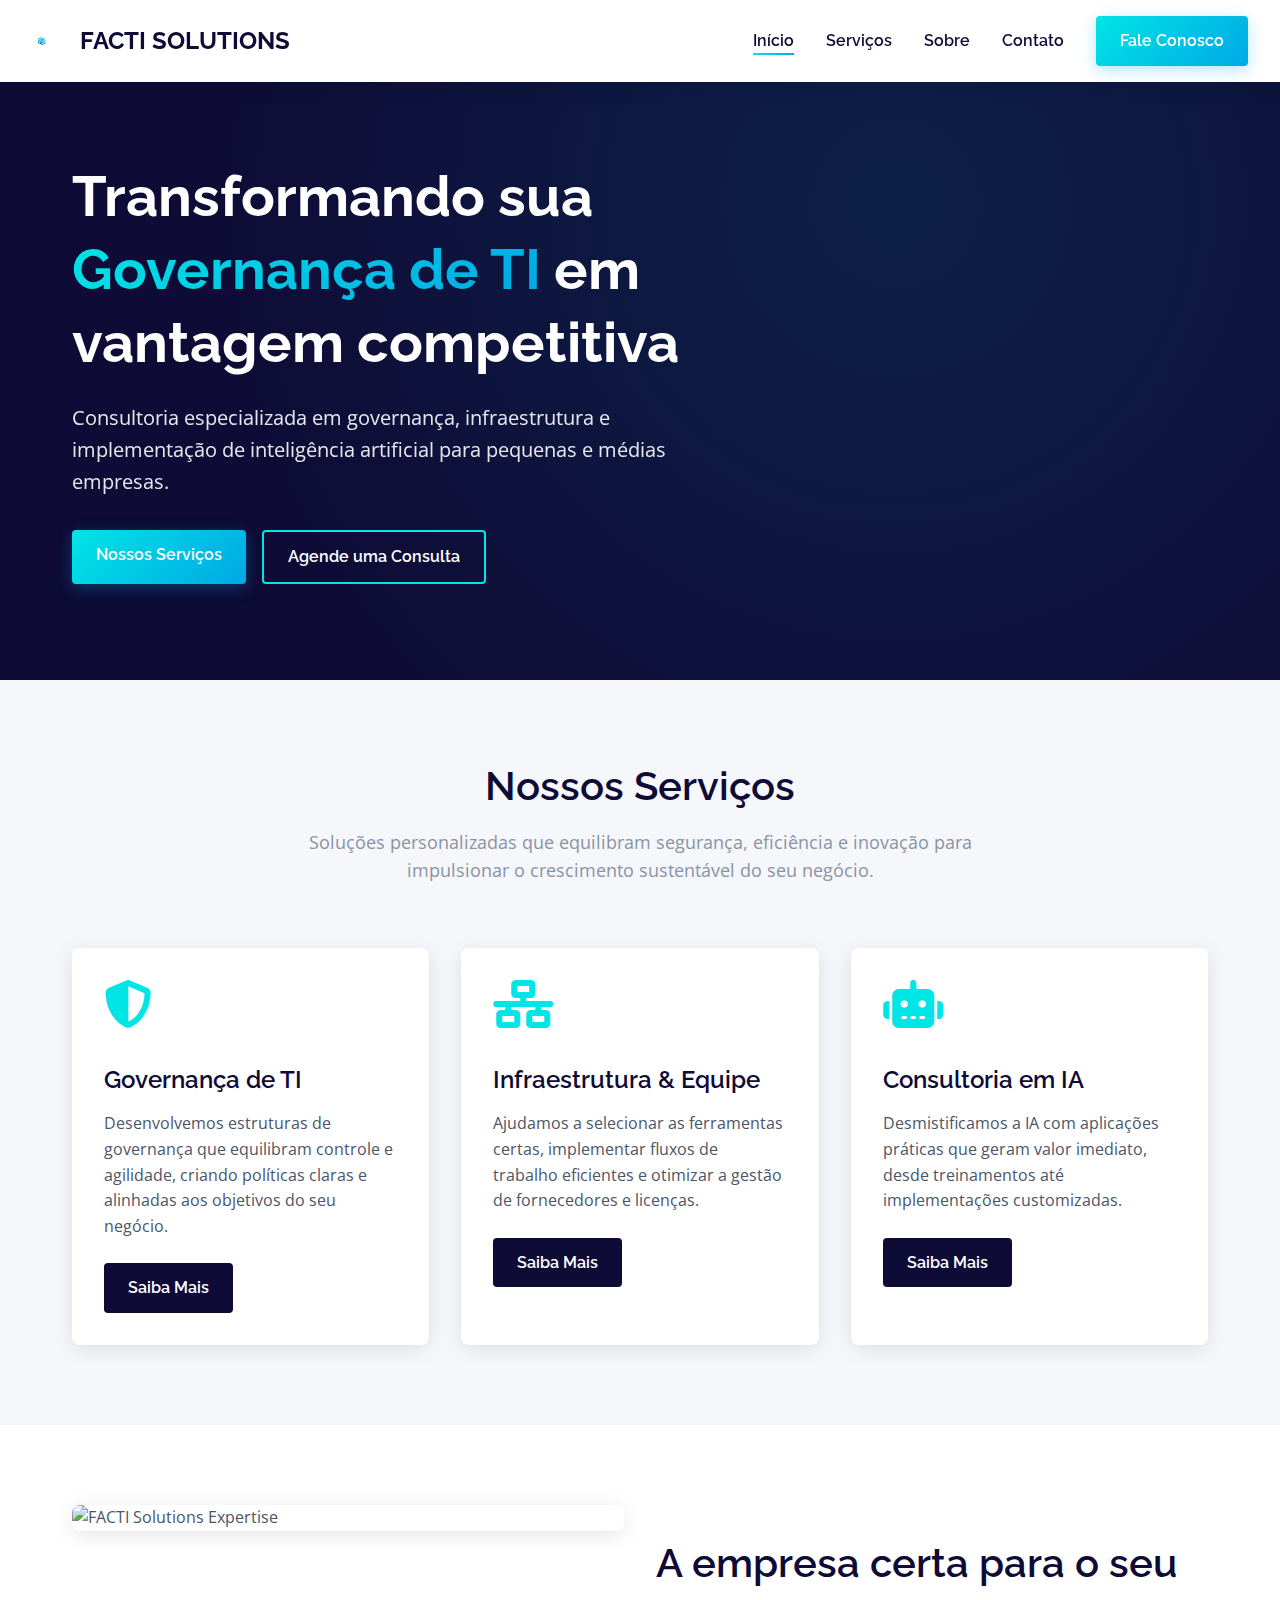
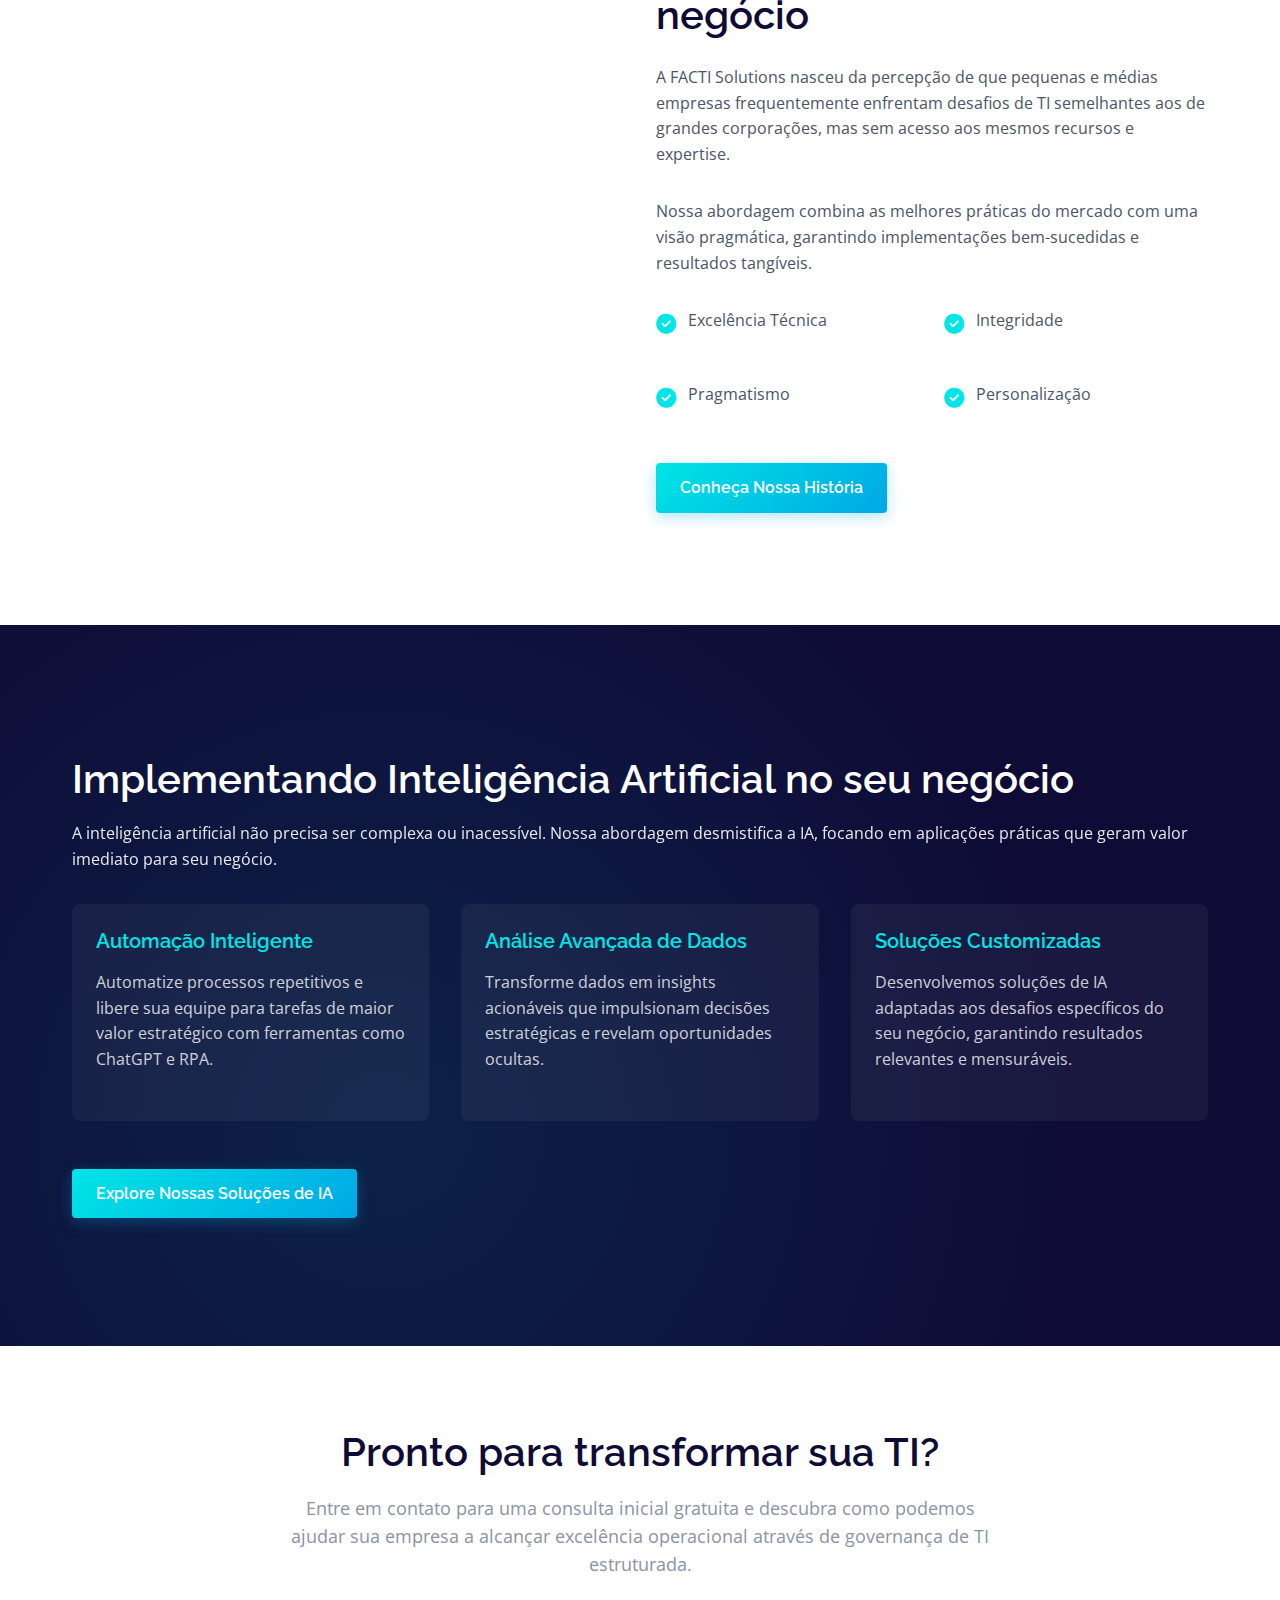
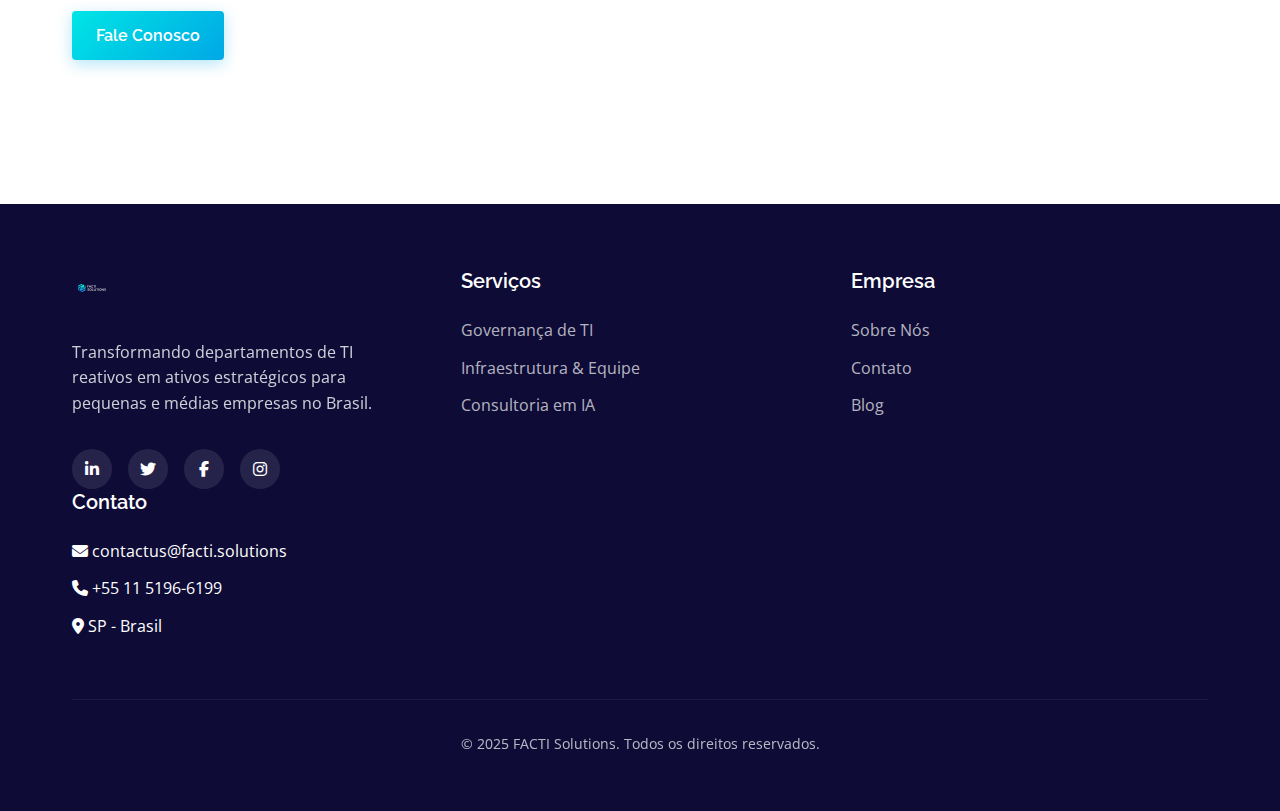
==== index.html @ b86e0a85 "Update index.html" ====
<!DOCTYPE html>
<html lang="pt-BR">
<head>
    <meta charset="UTF-8">
    <meta name="viewport" content="width=device-width, initial-scale=1.0">
    <title>FACTI Solutions | Governança de TI e Inteligência Artificial</title>
    <meta name="description" content="Consultoria especializada em governança de TI, infraestrutura e implementação de IA para pequenas e médias empresas no Brasil.">
    
    <!-- Favicon -->
    <link rel="icon" type="image/png" href="images/logo.png">
    
    <!-- CSS -->
    <link rel="stylesheet" href="css/styles.css">
    
    <!-- Font Awesome -->
    <link rel="stylesheet" href="https://cdnjs.cloudflare.com/ajax/libs/font-awesome/6.4.0/css/all.min.css">
</head>
<body>
    <!-- Header -->
    <header class="header">
        <div class="header-container">
            <a href="index.html" class="logo">
                <img src="images/logo.svg" alt="FACTI Solutions Logo">
                <span class="logo-text">FACTI SOLUTIONS</span>
            </a>
            
            <nav class="nav">
                <ul class="nav-list">
                    <li class="nav-item"><a href="index.html" class="nav-link active">Início</a></li>
                    <li class="nav-item"><a href="servicos.html" class="nav-link">Serviços</a></li>
                    <li class="nav-item"><a href="sobre.html" class="nav-link">Sobre</a></li>
                    <li class="nav-item"><a href="contato.html" class="nav-link">Contato</a></li>
                </ul>
                
                <a href="contato.html" class="btn btn-primary nav-cta">Fale Conosco</a>
                
                <button class="mobile-nav-toggle">
                    <i class="fas fa-bars"></i>
                </button>
            </nav>
        </div>
    </header>

    <!-- Hero Section -->
    <section class="hero section-lg">
        <div class="container">
            <div class="hero-content">
                <h1 class="hero-title">Transformando sua <span class="text-gradient">Governança de TI</span> em vantagem competitiva</h1>
                <p class="hero-subtitle">Consultoria especializada em governança, infraestrutura e implementação de inteligência artificial para pequenas e médias empresas.</p>
                <div class="hero-cta">
                    <a href="servicos.html" class="btn btn-primary">Nossos Serviços</a>
                    <a href="contato.html" class="btn btn-secondary">Agende uma Consulta</a>
                </div>
            </div>
            
            <div class="hero-image">
                <!-- AI-themed illustration will be added here -->
            </div>
        </div>
    </section>

    <!-- Services Section -->
    <section class="services section">
        <div class="container">
            <div class="section-header">
                <h2 class="section-title">Nossos Serviços</h2>
                <p class="section-subtitle">Soluções personalizadas que equilibram segurança, eficiência e inovação para impulsionar o crescimento sustentável do seu negócio.</p>
            </div>
            
            <div class="row">
                <div class="col-3">
                    <div class="service-card">
                        <div class="service-icon">
                            <i class="fas fa-shield-alt fa-3x"></i>
                        </div>
                        <h3 class="service-title">Governança de TI</h3>
                        <p class="service-description">Desenvolvemos estruturas de governança que equilibram controle e agilidade, criando políticas claras e alinhadas aos objetivos do seu negócio.</p>
                        <a href="servicos.html#governanca" class="btn btn-dark">Saiba Mais</a>
                    </div>
                </div>
                
                <div class="col-3">
                    <div class="service-card">
                        <div class="service-icon">
                            <i class="fas fa-network-wired fa-3x"></i>
                        </div>
                        <h3 class="service-title">Infraestrutura & Equipe</h3>
                        <p class="service-description">Ajudamos a selecionar as ferramentas certas, implementar fluxos de trabalho eficientes e otimizar a gestão de fornecedores e licenças.</p>
                        <a href="servicos.html#infraestrutura" class="btn btn-dark">Saiba Mais</a>
                    </div>
                </div>
                
                <div class="col-3">
                    <div class="service-card">
                        <div class="service-icon">
                            <i class="fas fa-robot fa-3x"></i>
                        </div>
                        <h3 class="service-title">Consultoria em IA</h3>
                        <p class="service-description">Desmistificamos a IA com aplicações práticas que geram valor imediato, desde treinamentos até implementações customizadas.</p>
                        <a href="servicos.html#ia" class="btn btn-dark">Saiba Mais</a>
                    </div>
                </div>
            </div>
        </div>
    </section>

    <!-- About Section -->
    <section class="about section">
        <div class="container">
            <div class="row">
                <div class="col-2">
                    <div class="about-image">
                        <img src="images/about-image.jpg" alt="FACTI Solutions Expertise">
                    </div>
                </div>
                
                <div class="col-2">
                    <div class="about-content">
                        <h2 class="about-title">A empresa certa para o seu negócio</h2>
                        <p class="about-text">A FACTI Solutions nasceu da percepção de que pequenas e médias empresas frequentemente enfrentam desafios de TI semelhantes aos de grandes corporações, mas sem acesso aos mesmos recursos e expertise.</p>
                        <p class="about-text">Nossa abordagem combina as melhores práticas do mercado com uma visão pragmática, garantindo implementações bem-sucedidas e resultados tangíveis.</p>
                        
                        <div class="about-features">
                            <div class="feature-item">
                                <div class="feature-icon">
                                    <i class="fas fa-check-circle"></i>
                                </div>
                                <div class="feature-text">
                                    <p>Excelência Técnica</p>
                                </div>
                            </div>
                            
                            <div class="feature-item">
                                <div class="feature-icon">
                                    <i class="fas fa-check-circle"></i>
                                </div>
                                <div class="feature-text">
                                    <p>Integridade</p>
                                </div>
                            </div>
                            
                            <div class="feature-item">
                                <div class="feature-icon">
                                    <i class="fas fa-check-circle"></i>
                                </div>
                                <div class="feature-text">
                                    <p>Pragmatismo</p>
                                </div>
                            </div>
                            
                            <div class="feature-item">
                                <div class="feature-icon">
                                    <i class="fas fa-check-circle"></i>
                                </div>
                                <div class="feature-text">
                                    <p>Personalização</p>
                                </div>
                            </div>
                        </div>
                        
                        <a href="sobre.html" class="btn btn-primary">Conheça Nossa História</a>
                    </div>
                </div>
            </div>
        </div>
    </section>

    <!-- AI Section -->
    <section class="ai-section section-lg">
        <div class="container">
            <div class="ai-content">
                <h2 class="ai-title">Implementando Inteligência Artificial no seu negócio</h2>
                <p class="ai-subtitle">A inteligência artificial não precisa ser complexa ou inacessível. Nossa abordagem desmistifica a IA, focando em aplicações práticas que geram valor imediato para seu negócio.</p>
                
                <div class="ai-features">
                    <div class="ai-feature">
                        <h3 class="ai-feature-title">Automação Inteligente</h3>
                        <p class="ai-feature-text">Automatize processos repetitivos e libere sua equipe para tarefas de maior valor estratégico com ferramentas como ChatGPT e RPA.</p>
                    </div>
                    
                    <div class="ai-feature">
                        <h3 class="ai-feature-title">Análise Avançada de Dados</h3>
                        <p class="ai-feature-text">Transforme dados em insights acionáveis que impulsionam decisões estratégicas e revelam oportunidades ocultas.</p>
                    </div>
                    
                    <div class="ai-feature">
                        <h3 class="ai-feature-title">Soluções Customizadas</h3>
                        <p class="ai-feature-text">Desenvolvemos soluções de IA adaptadas aos desafios específicos do seu negócio, garantindo resultados relevantes e mensuráveis.</p>
                    </div>
                </div>
                
                <div class="hero-cta" style="margin-top: 3rem;">
                    <a href="servicos.html#ia" class="btn btn-primary">Explore Nossas Soluções de IA</a>
                </div>
            </div>
        </div>
    </section>

    <!-- Contact CTA Section -->
    <section class="section">
        <div class="container">
            <div class="section-header">
                <h2 class="section-title">Pronto para transformar sua TI?</h2>
                <p class="section-subtitle">Entre em contato para uma consulta inicial gratuita e descubra como podemos ajudar sua empresa a alcançar excelência operacional através de governança de TI estruturada.</p>
                
                <div class="hero-cta" style="margin-top: 2rem;">
                    <a href="contato.html" class="btn btn-primary">Fale Conosco</a>
                </div>
            </div>
        </div>
    </section>

    <!-- Footer -->
    <footer class="footer">
        <div class="container">
            <div class="row">
                <div class="col-3">
                    <div class="footer-logo">
                        <img src="images/logo.svg" alt="FACTI Solutions Logo">
                    </div>
                    <p class="footer-text">Transformando departamentos de TI reativos em ativos estratégicos para pequenas e médias empresas no Brasil.</p>
                    
                    <div class="social-links">
                        <a href="#" class="social-link"><i class="fab fa-linkedin-in"></i></a>
                        <a href="#" class="social-link"><i class="fab fa-twitter"></i></a>
                        <a href="#" class="social-link"><i class="fab fa-facebook-f"></i></a>
                        <a href="#" class="social-link"><i class="fab fa-instagram"></i></a>
                    </div>
                </div>
                
                <div class="col-3">
                    <h3 class="footer-title">Serviços</h3>
                    <ul class="footer-links">
                        <li class="footer-link"><a href="servicos.html#governanca">Governança de TI</a></li>
                        <li class="footer-link"><a href="servicos.html#infraestrutura">Infraestrutura & Equipe</a></li>
                        <li class="footer-link"><a href="servicos.html#ia">Consultoria em IA</a></li>
                    </ul>
                </div>
                
                <div class="col-3">
                    <h3 class="footer-title">Empresa</h3>
                    <ul class="footer-links">
                        <li class="footer-link"><a href="sobre.html">Sobre Nós</a></li>
                        <li class="footer-link"><a href="contato.html">Contato</a></li>
                        <li class="footer-link"><a href="#">Blog</a></li>
                    </ul>
                </div>
                
                <div class="col-3">
                    <h3 class="footer-title">Contato</h3>
                    <ul class="footer-links">
                        <li class="footer-link"><i class="fas fa-envelope"></i> contactus@facti.solutions</li>
                        <li class="footer-link"><i class="fas fa-phone"></i> +55 11 5196-6199</li>
                        <li class="footer-link"><i class="fas fa-map-marker-alt"></i> SP - Brasil</li>
                    </ul>
                </div>
            </div>
            
            <div class="footer-bottom">
                <p>&copy; 2025 FACTI Solutions. Todos os direitos reservados.</p>
            </div>
        </div>
    </footer>

    <!-- JavaScript -->
    <script src="js/main.js"></script>
</body>
</html>
---- css/styles.css ----
/* FACTI Solutions Website Styles */

/* Import Fonts */
@import url('https://fonts.googleapis.com/css2?family=Raleway:wght@300;400;500;600;700&family=Open+Sans:wght@300;400;600&display=swap');

/* Variables */
:root {
  --dark-blue: #0E0B36;
  --turquoise: #00E5E5;
  --medium-blue: #00A8E5;
  --gradient-blue: linear-gradient(135deg, var(--turquoise), var(--medium-blue));
  --white: #FFFFFF;
  --light-gray: #F5F7FA;
  --medium-gray: #8A94A6;
  --dark-gray: #4A5568;
  --black: #000000;
  --box-shadow: 0 4px 20px rgba(0, 0, 0, 0.1);
  --transition: all 0.3s ease;
}

/* Reset */
*, *::before, *::after {
  margin: 0;
  padding: 0;
  box-sizing: border-box;
}

html {
  scroll-behavior: smooth;
}

body {
  font-family: 'Open Sans', sans-serif;
  font-size: 16px;
  line-height: 1.6;
  color: var(--dark-gray);
  background-color: var(--white);
  overflow-x: hidden;
}

/* Typography */
h1, h2, h3, h4, h5, h6 {
  font-family: 'Raleway', sans-serif;
  font-weight: 600;
  line-height: 1.3;
  margin-bottom: 1rem;
  color: var(--dark-blue);
}

h1 {
  font-size: 3.5rem;
  font-weight: 700;
}

h2 {
  font-size: 2.5rem;
}

h3 {
  font-size: 1.75rem;
}

h4 {
  font-size: 1.5rem;
}

p {
  margin-bottom: 1.5rem;
}

a {
  color: var(--medium-blue);
  text-decoration: none;
  transition: var(--transition);
}

a:hover {
  color: var(--turquoise);
}

.text-gradient {
  background: var(--gradient-blue);
  -webkit-background-clip: text;
  background-clip: text;
  -webkit-text-fill-color: transparent;
  display: inline-block;
}

/* Layout */
.container {
  width: 100%;
  max-width: 1200px;
  margin: 0 auto;
  padding: 0 2rem;
}

.section {
  padding: 5rem 0;
}

.section-sm {
  padding: 3rem 0;
}

.section-lg {
  padding: 8rem 0;
}

/* Grid */
.row {
  display: flex;
  flex-wrap: wrap;
  margin: 0 -1rem;
}

.col {
  flex: 1;
  padding: 0 1rem;
}

/* For two columns */
.col-2 {
  flex: 0 0 50%;
  max-width: 50%;
  padding: 0 1rem;
}

/* For three columns */
.col-3 {
  flex: 0 0 33.333333%;
  max-width: 33.333333%;
  padding: 0 1rem;
}

/* For four columns */
.col-4 {
  flex: 0 0 25%;
  max-width: 25%;
  padding: 0 1rem;
}

/* Header */
.header {
  position: fixed;
  top: 0;
  left: 0;
  width: 100%;
  z-index: 1000;
  background-color: var(--white);
  box-shadow: var(--box-shadow);
  transition: var(--transition);
}

.header-container {
  display: flex;
  justify-content: space-between;
  align-items: center;
  padding: 1rem 2rem;
}

.logo {
  display: flex;
  align-items: center;
}

.logo img {
  height: 40px;
  margin-right: 0.5rem;
}

.logo-text {
  font-family: 'Raleway', sans-serif;
  font-weight: 700;
  font-size: 1.5rem;
  color: var(--dark-blue);
}

/* Navigation */
.nav {
  display: flex;
  align-items: center;
}

.nav-list {
  display: flex;
  list-style: none;
}

.nav-item {
  margin-left: 2rem;
}

.nav-link {
  font-family: 'Raleway', sans-serif;
  font-weight: 600;
  color: var(--dark-blue);
  position: relative;
}

.nav-link::after {
  content: '';
  position: absolute;
  bottom: -5px;
  left: 0;
  width: 0;
  height: 2px;
  background: var(--gradient-blue);
  transition: var(--transition);
}

.nav-link:hover::after,
.nav-link.active::after {
  width: 100%;
}

.nav-cta {
  margin-left: 2rem;
}

/* Mobile Navigation */
.mobile-nav-toggle {
  display: none;
  background: transparent;
  border: none;
  cursor: pointer;
  font-size: 1.5rem;
  color: var(--dark-blue);
}

/* Hero Section */
.hero {
  position: relative;
  background-color: var(--dark-blue);
  color: var(--white);
  overflow: hidden;
  padding: 10rem 0 6rem;
}

.hero::before {
  content: '';
  position: absolute;
  top: 0;
  left: 0;
  width: 100%;
  height: 100%;
  background: radial-gradient(circle at 70% 30%, rgba(0, 229, 229, 0.1), transparent 70%);
}

.hero-content {
  position: relative;
  z-index: 1;
  max-width: 650px;
}

.hero-title {
  color: var(--white);
  margin-bottom: 1.5rem;
}

.hero-subtitle {
  font-size: 1.25rem;
  margin-bottom: 2rem;
  opacity: 0.9;
}

.hero-cta {
  display: flex;
  gap: 1rem;
  flex-wrap: wrap;
}

.hero-image {
  position: absolute;
  right: -5%;
  bottom: -10%;
  width: 50%;
  max-width: 600px;
  opacity: 0.8;
}

/* Buttons */
.btn {
  display: inline-block;
  padding: 0.75rem 1.5rem;
  border-radius: 4px;
  font-family: 'Raleway', sans-serif;
  font-weight: 600;
  text-align: center;
  cursor: pointer;
  transition: var(--transition);
  border: none;
}

.btn-primary {
  background: var(--gradient-blue);
  color: var(--white);
  box-shadow: 0 4px 15px rgba(0, 168, 229, 0.3);
}

.btn-primary:hover {
  transform: translateY(-3px);
  box-shadow: 0 6px 20px rgba(0, 168, 229, 0.4);
  color: var(--white);
}

.btn-secondary {
  background-color: transparent;
  color: var(--white);
  border: 2px solid var(--turquoise);
}

.btn-secondary:hover {
  background-color: rgba(0, 229, 229, 0.1);
  transform: translateY(-3px);
  color: var(--white);
}

.btn-dark {
  background-color: var(--dark-blue);
  color: var(--white);
}

.btn-dark:hover {
  background-color: #1a1750;
  transform: translateY(-3px);
  color: var(--white);
}

/* Services Section */
.services {
  background-color: var(--light-gray);
}

.section-header {
  text-align: center;
  margin-bottom: 4rem;
}

.section-title {
  margin-bottom: 1rem;
}

.section-subtitle {
  font-size: 1.1rem;
  max-width: 700px;
  margin: 0 auto;
  color: var(--medium-gray);
}

.service-card {
  background-color: var(--white);
  border-radius: 8px;
  padding: 2rem;
  box-shadow: var(--box-shadow);
  height: 100%;
  transition: var(--transition);
}

.service-card:hover {
  transform: translateY(-10px);
  box-shadow: 0 10px 30px rgba(0, 0, 0, 0.15);
}

.service-icon {
  width: 60px;
  height: 60px;
  margin-bottom: 1.5rem;
  color: var(--turquoise);
}

.service-title {
  margin-bottom: 1rem;
  font-size: 1.5rem;
}

.service-description {
  color: var(--dark-gray);
}

/* About Section */
.about {
  position: relative;
  overflow: hidden;
}

.about-image {
  border-radius: 8px;
  overflow: hidden;
  box-shadow: var(--box-shadow);
}

.about-image img {
  width: 100%;
  height: auto;
  display: block;
}

.about-content {
  padding: 2rem 0;
}

.about-title {
  margin-bottom: 1.5rem;
}

.about-text {
  margin-bottom: 2rem;
}

.about-features {
  display: grid;
  grid-template-columns: repeat(auto-fit, minmax(200px, 1fr));
  gap: 1.5rem;
  margin-bottom: 2rem;
}

.feature-item {
  display: flex;
  align-items: flex-start;
}

.feature-icon {
  color: var(--turquoise);
  margin-right: 0.75rem;
  font-size: 1.25rem;
}

/* AI Section */
.ai-section {
  background-color: var(--dark-blue);
  color: var(--white);
  position: relative;
  overflow: hidden;
}

.ai-section::before {
  content: '';
  position: absolute;
  top: 0;
  right: 0;
  width: 100%;
  height: 100%;
  background: radial-gradient(circle at 30% 70%, rgba(0, 229, 229, 0.1), transparent 70%);
}

.ai-content {
  position: relative;
  z-index: 1;
}

.ai-title {
  color: var(--white);
}

.ai-subtitle {
  opacity: 0.9;
  margin-bottom: 2rem;
}

.ai-features {
  display: grid;
  grid-template-columns: repeat(auto-fit, minmax(250px, 1fr));
  gap: 2rem;
}

.ai-feature {
  background-color: rgba(255, 255, 255, 0.05);
  border-radius: 8px;
  padding: 1.5rem;
  transition: var(--transition);
}

.ai-feature:hover {
  background-color: rgba(255, 255, 255, 0.1);
  transform: translateY(-5px);
}

.ai-feature-title {
  color: var(--turquoise);
  margin-bottom: 1rem;
  font-size: 1.25rem;
}

.ai-feature-text {
  color: rgba(255, 255, 255, 0.8);
}

/* Testimonials */
.testimonials {
  background-color: var(--light-gray);
}

.testimonial-card {
  background-color: var(--white);
  border-radius: 8px;
  padding: 2rem;
  box-shadow: var(--box-shadow);
  margin: 1rem;
}

.testimonial-text {
  font-style: italic;
  margin-bottom: 1.5rem;
}

.testimonial-author {
  display: flex;
  align-items: center;
}

.testimonial-avatar {
  width: 50px;
  height: 50px;
  border-radius: 50%;
  margin-right: 1rem;
  overflow: hidden;
}

.testimonial-avatar img {
  width: 100%;
  height: 100%;
  object-fit: cover;
}

.testimonial-info h4 {
  margin-bottom: 0.25rem;
  font-size: 1.1rem;
}

.testimonial-info p {
  color: var(--medium-gray);
  margin-bottom: 0;
  font-size: 0.9rem;
}

/* Contact Section */
.contact {
  position: relative;
}

.contact-form {
  background-color: var(--white);
  border-radius: 8px;
  padding: 3rem;
  box-shadow: var(--box-shadow);
}

.form-group {
  margin-bottom: 1.5rem;
}

.form-label {
  display: block;
  margin-bottom: 0.5rem;
  font-weight: 600;
  color: var(--dark-blue);
}

.form-control {
  width: 100%;
  padding: 0.75rem 1rem;
  border: 1px solid var(--light-gray);
  border-radius: 4px;
  font-family: 'Open Sans', sans-serif;
  font-size: 1rem;
  transition: var(--transition);
}

.form-control:focus {
  outline: none;
  border-color: var(--medium-blue);
  box-shadow: 0 0 0 3px rgba(0, 168, 229, 0.1);
}

textarea.form-control {
  min-height: 150px;
  resize: vertical;
}

.contact-info {
  padding: 2rem 0;
}

.contact-item {
  display: flex;
  align-items: flex-start;
  margin-bottom: 1.5rem;
}

.contact-icon {
  color: var(--turquoise);
  margin-right: 1rem;
  font-size: 1.25rem;
}

.contact-text h4 {
  margin-bottom: 0.25rem;
  font-size: 1.1rem;
}

.contact-text p {
  margin-bottom: 0;
}

/* Footer */
.footer {
  background-color: var(--dark-blue);
  color: var(--white);
  padding: 4rem 0 2rem;
}

.footer-logo {
  margin-bottom: 1.5rem;
}

.footer-logo img {
  height: 40px;
}

.footer-text {
  max-width: 300px;
  margin-bottom: 2rem;
  opacity: 0.8;
}

.footer-title {
  color: var(--white);
  font-size: 1.25rem;
  margin-bottom: 1.5rem;
}

.footer-links {
  list-style: none;
}

.footer-link {
  margin-bottom: 0.75rem;
}

.footer-link a {
  color: rgba(255, 255, 255, 0.7);
  transition: var(--transition);
}

.footer-link a:hover {
  color: var(--turquoise);
}

.social-links {
  display: flex;
  gap: 1rem;
  margin-top: 1.5rem;
}

.social-link {
  display: flex;
  align-items: center;
  justify-content: center;
  width: 40px;
  height: 40px;
  border-radius: 50%;
  background-color: rgba(255, 255, 255, 0.1);
  color: var(--white);
  transition: var(--transition);
}

.social-link:hover {
  background-color: var(--turquoise);
  color: var(--dark-blue);
  transform: translateY(-3px);
}

.footer-bottom {
  border-top: 1px solid rgba(255, 255, 255, 0.1);
  padding-top: 2rem;
  margin-top: 3rem;
  text-align: center;
  font-size: 0.9rem;
  opacity: 0.7;
}

/* Animations */
.fade-in {
  opacity: 0;
  transform: translateY(20px);
  transition: opacity 0.6s ease, transform 0.6s ease;
}

.fade-in.active {
  opacity: 1;
  transform: translateY(0);
}

/* Responsive */
@media (max-width: 1200px) {
  .container {
    max-width: 960px;
  }
  
  h1 {
    font-size: 3rem;
  }
  
  h2 {
    font-size: 2.25rem;
  }
}

@media (max-width: 992px) {
  .container {
    max-width: 720px;
  }
  
  .col-2, .col-3, .col-4 {
    flex: 0 0 50%;
    max-width: 50%;
    margin-bottom: 2rem;
  }
  
  .hero {
    padding: 8rem 0 5rem;
  }
  
  .hero-image {
    opacity: 0.4;
    right: -20%;
  }
}

@media (max-width: 768px) {
  .container {
    max-width: 540px;
  }
  
  h1 {
    font-size: 2.5rem;
  }
  
  h2 {
    font-size: 2rem;
  }
  
  .nav-list {
    position: fixed;
    top: 70px;
    left: 0;
    width: 100%;
    background-color: var(--white);
    flex-direction: column;
    align-items: center;
    padding: 2rem 0;
    box-shadow: var(--box-shadow);
    transform: translateY(-100%);
    opacity: 0;
    visibility: hidden;
    transition: var(--transition);
  }
  
  .nav-list.active {
    transform: translateY(0);
    opacity: 1;
    visibility: visible;
  }
  
  .nav-item {
    margin: 0.75rem 0;
  }
  
  .mobile-nav-toggle {
    display: block;
  }
  
  .hero-content {
    text-align: center;
    margin: 0 auto;
  }
  
  .hero-cta {
    justify-content: center;
  }
  
  .hero-image {
    display: none;
  }
  
  .col-2, .col-3, .col-4 {
    flex: 0 0 100%;
    max-width: 100%;
  }
  
  .about-image {
    margin-bottom: 2rem;
  }
  
  .contact-form {
    padding: 2rem;
  }
}

@media (max-width: 576px) {
  .container {
    width: 100%;
    padding: 0 1.5rem;
  }
  
  .section {
    padding: 3rem 0;
  }
  
  .section-lg {
    padding: 5rem 0;
  }
  
  h1 {
    font-size: 2.25rem;
  }
  
  h2 {
    font-size: 1.75rem;
  }
  
  .btn {
    width: 100%;
    margin-bottom: 0.5rem;
  }
  
  .hero-cta {
    flex-direction: column;
  }
}
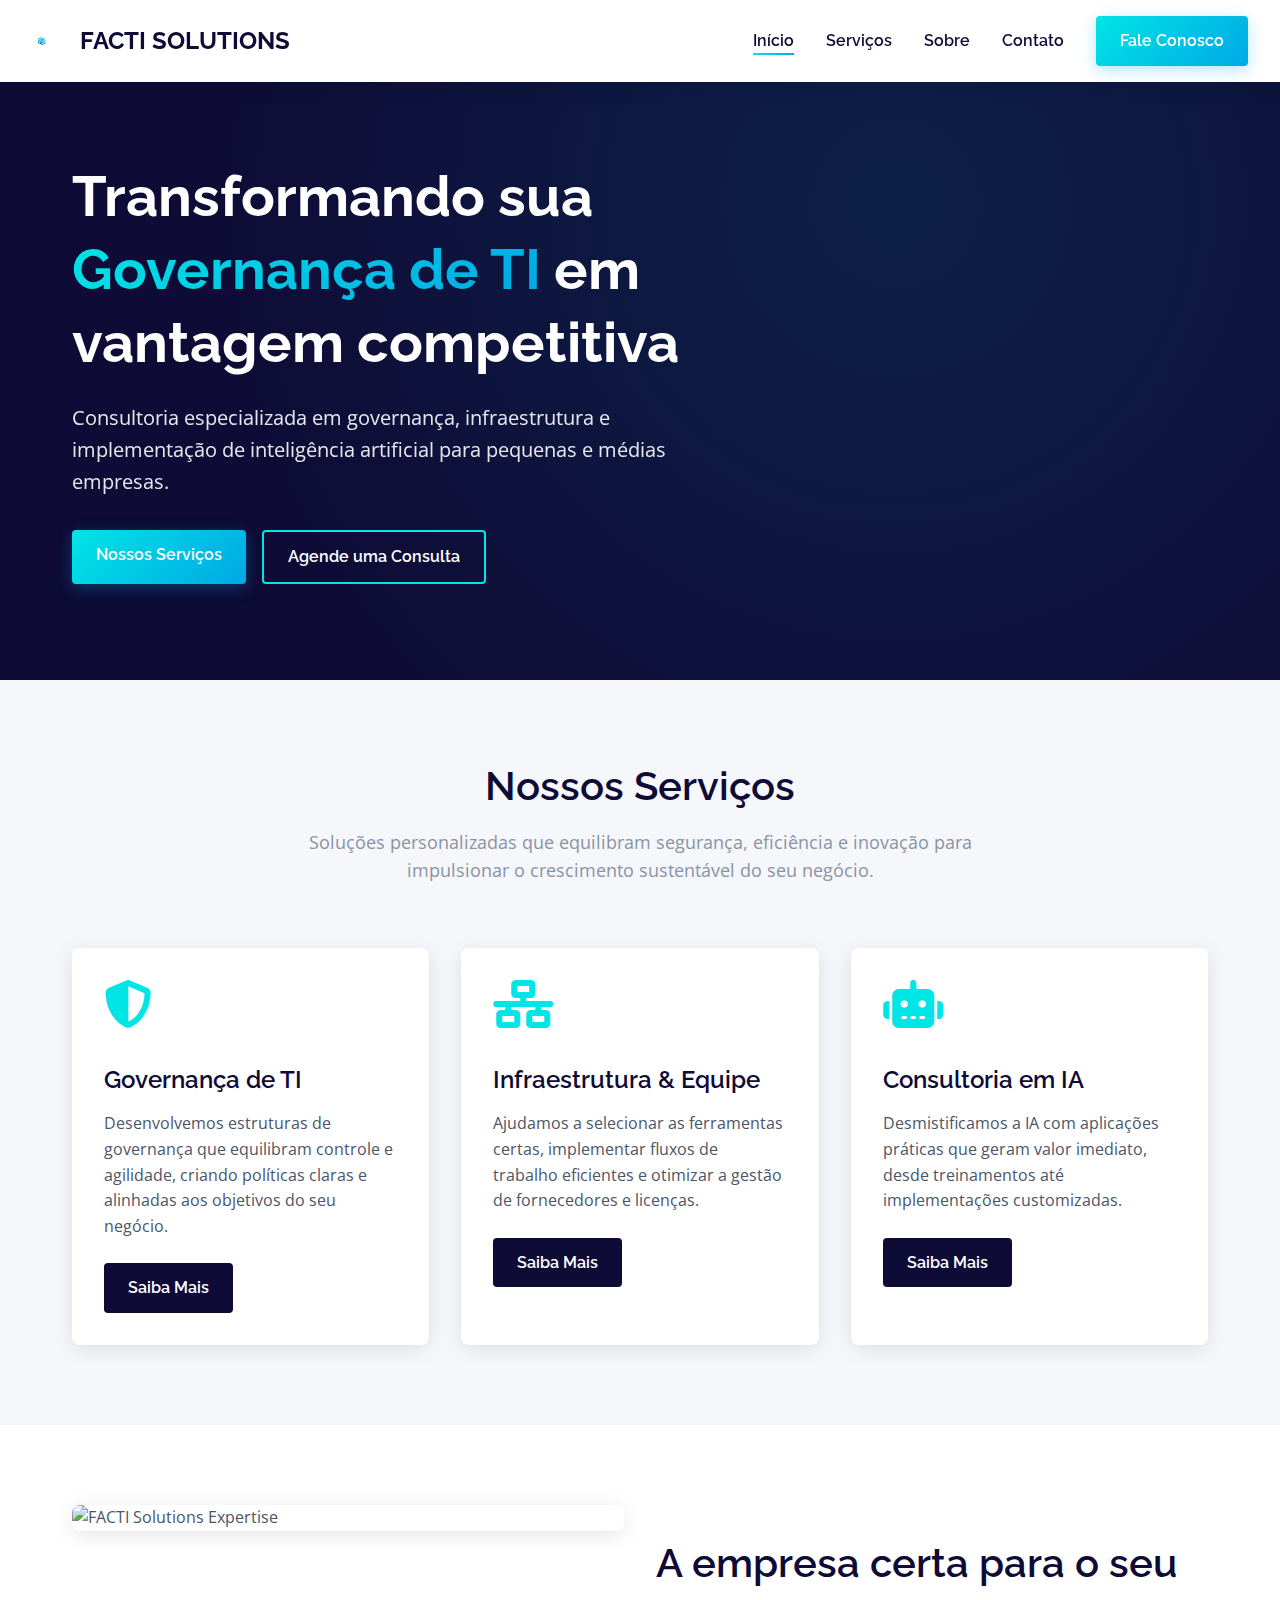
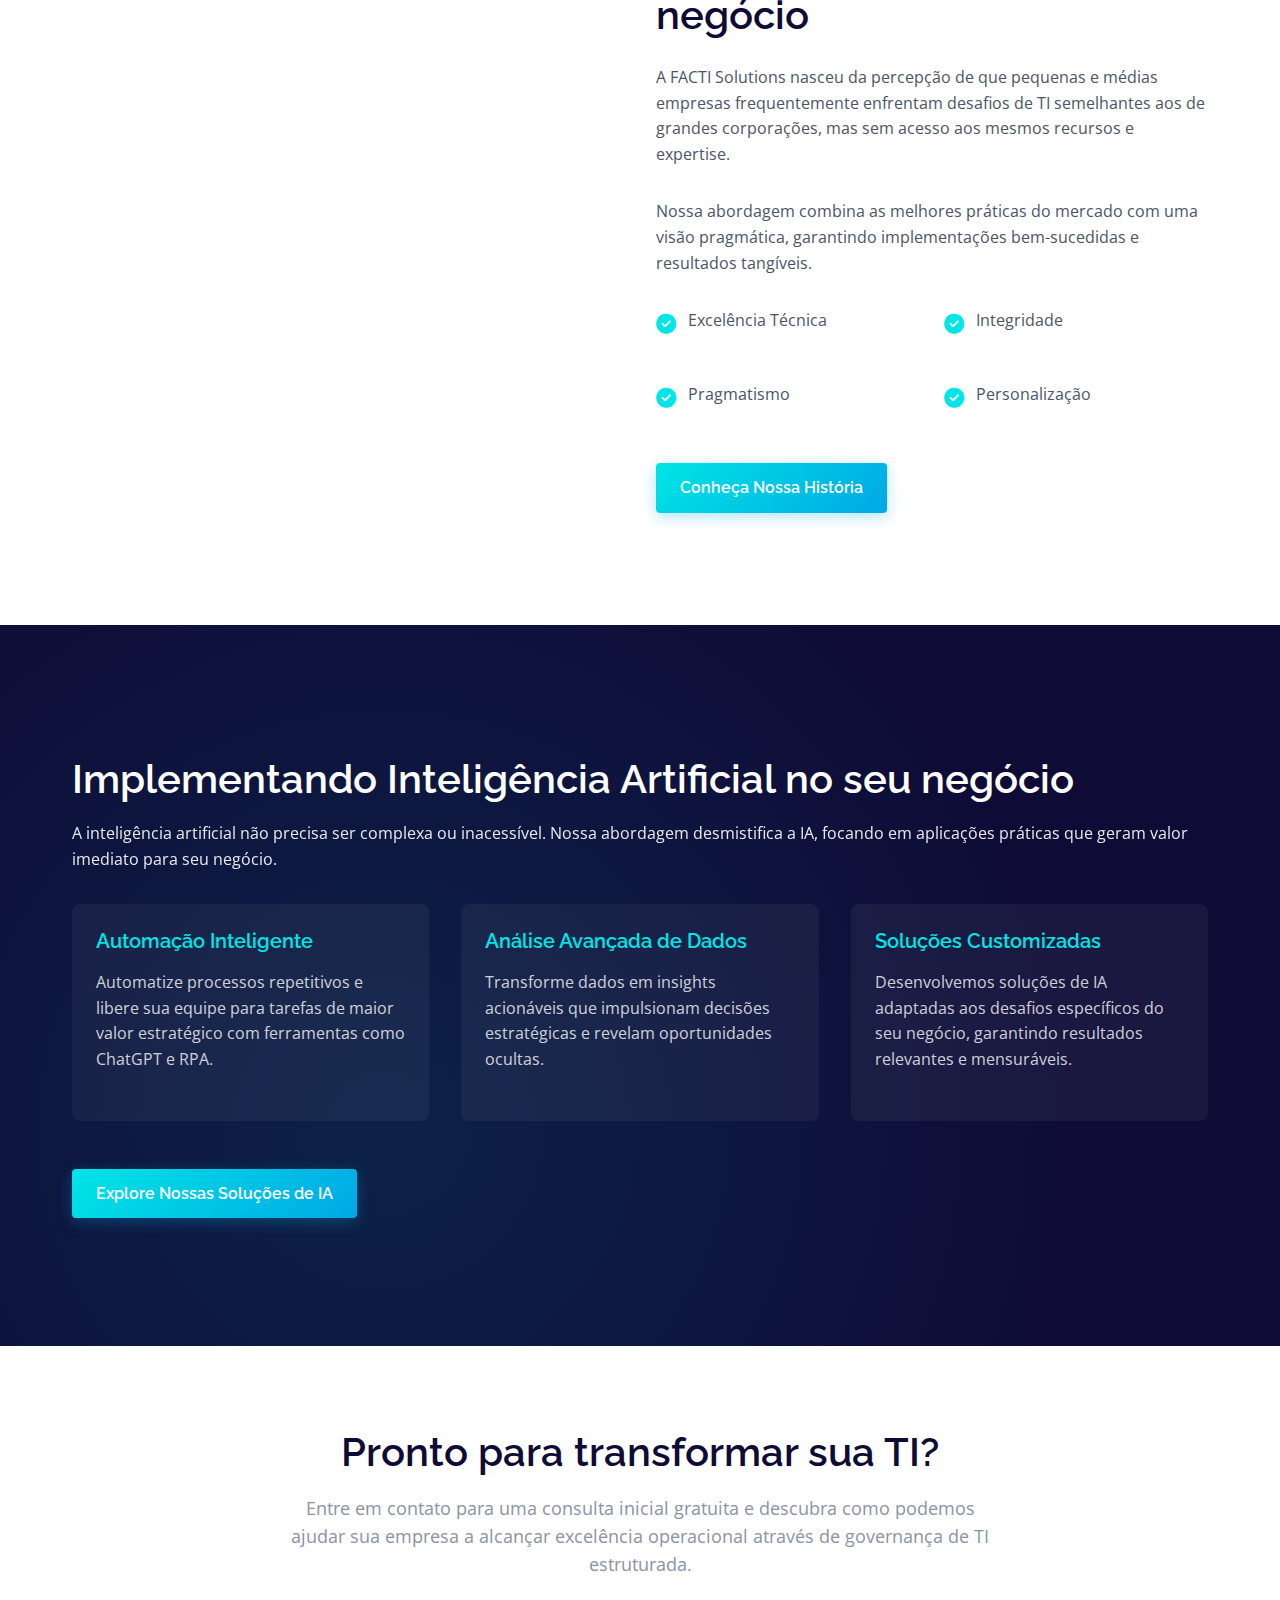
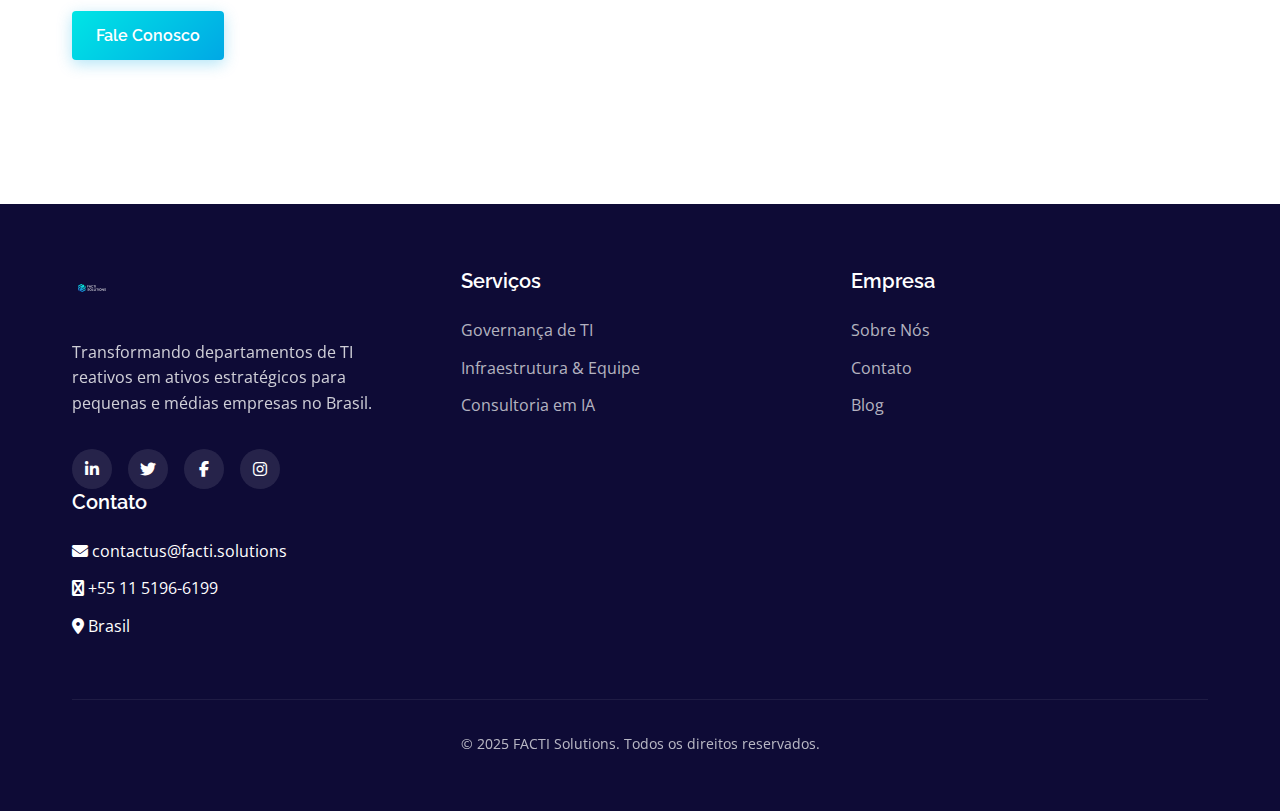
==== commit ac9f4af5: "Update index.html" ====
--- a/index.html
+++ b/index.html
@@ -224,7 +224,7 @@
                         <a href="#" class="social-link"><i class="fab fa-linkedin-in"></i></a>
                         <a href="#" class="social-link"><i class="fab fa-twitter"></i></a>
                         <a href="#" class="social-link"><i class="fab fa-facebook-f"></i></a>
-                        <a href="#" class="social-link"><i class="fab fa-instagram"></i></a>
+                        <a href="https://www.instagram.com/facti.solutions/" class="social-link"><i class="fab fa-instagram"></i></a>
                     </div>
                 </div>
                 
@@ -250,8 +250,8 @@
                     <h3 class="footer-title">Contato</h3>
                     <ul class="footer-links">
                         <li class="footer-link"><i class="fas fa-envelope"></i> contactus@facti.solutions</li>
-                        <li class="footer-link"><i class="fas fa-phone"></i> +55 11 5196-6199</li>
-                        <li class="footer-link"><i class="fas fa-map-marker-alt"></i> SP - Brasil</li>
+                        <li class="footer-link"><i class="fas fa-whatsapp"></i> +55 11 5196-6199</li>
+                        <li class="footer-link"><i class="fas fa-map-marker-alt"></i> Brasil</li>
                     </ul>
                 </div>
             </div>
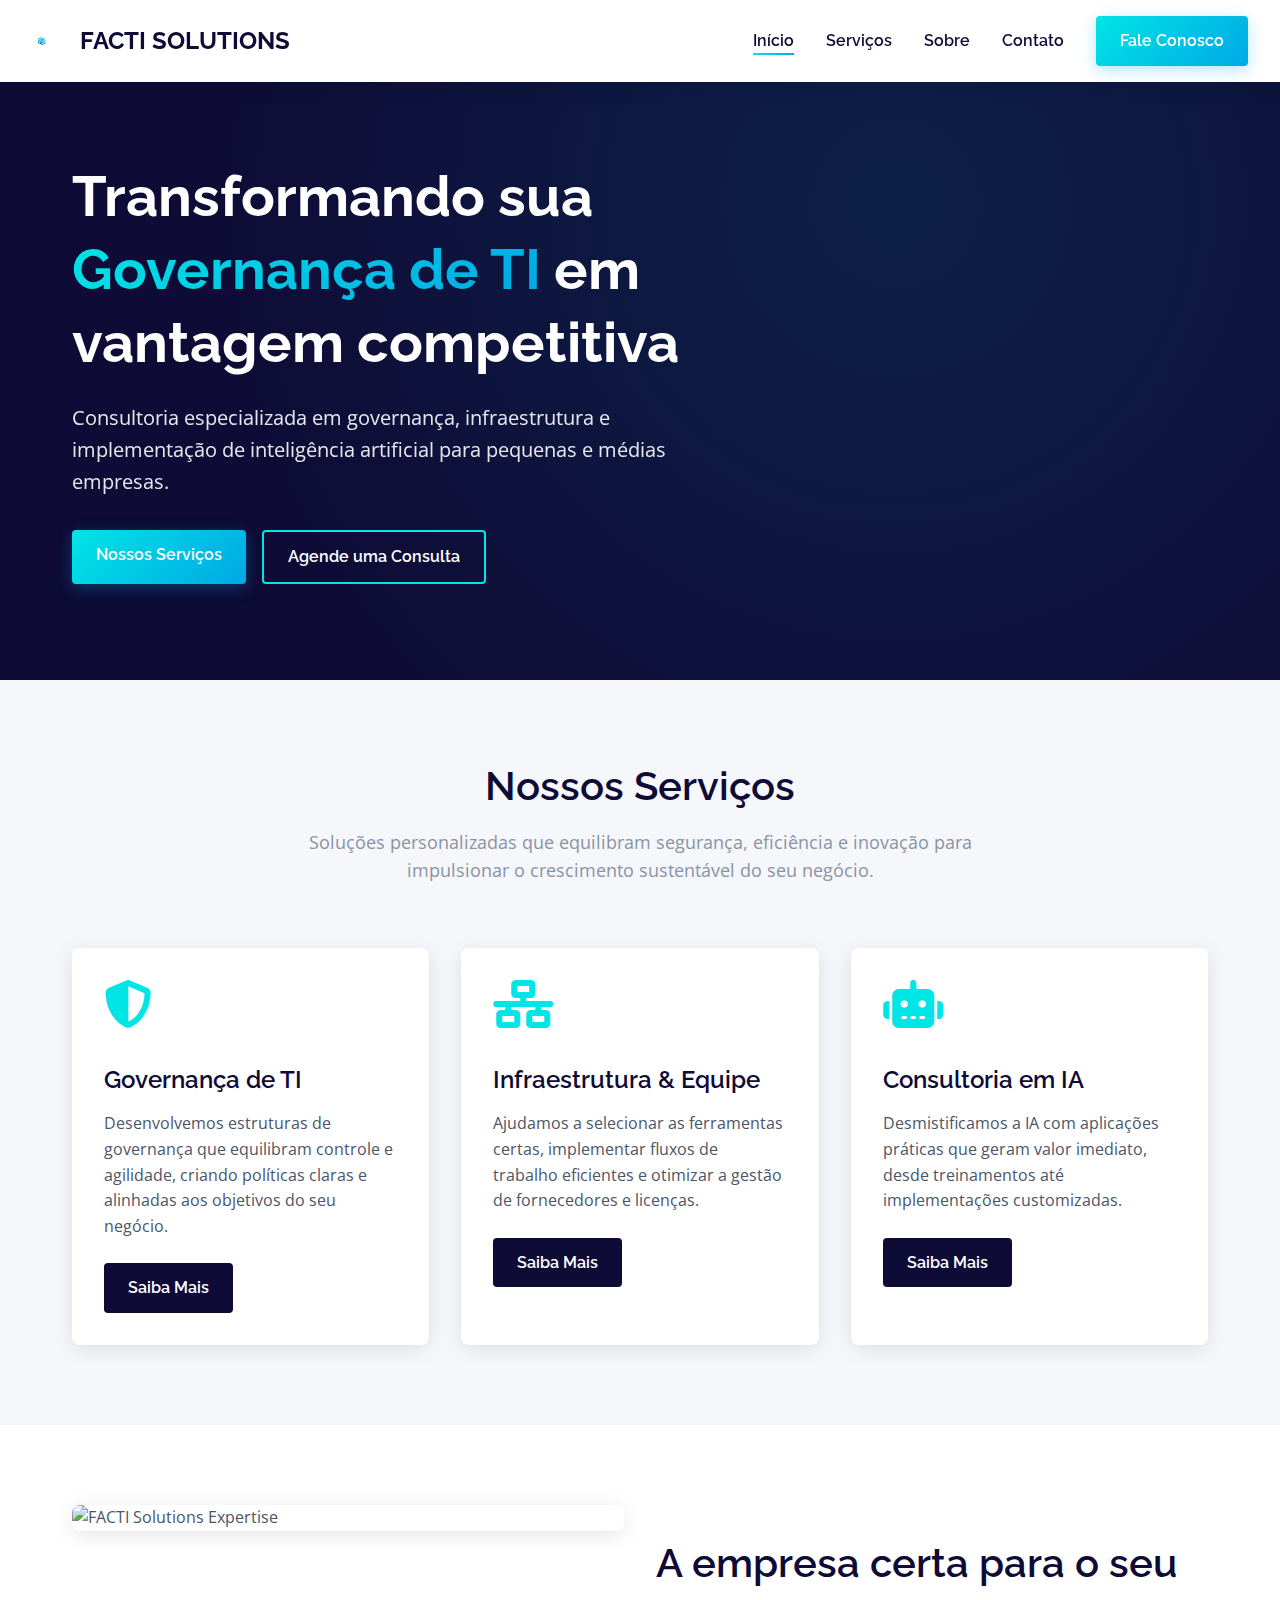
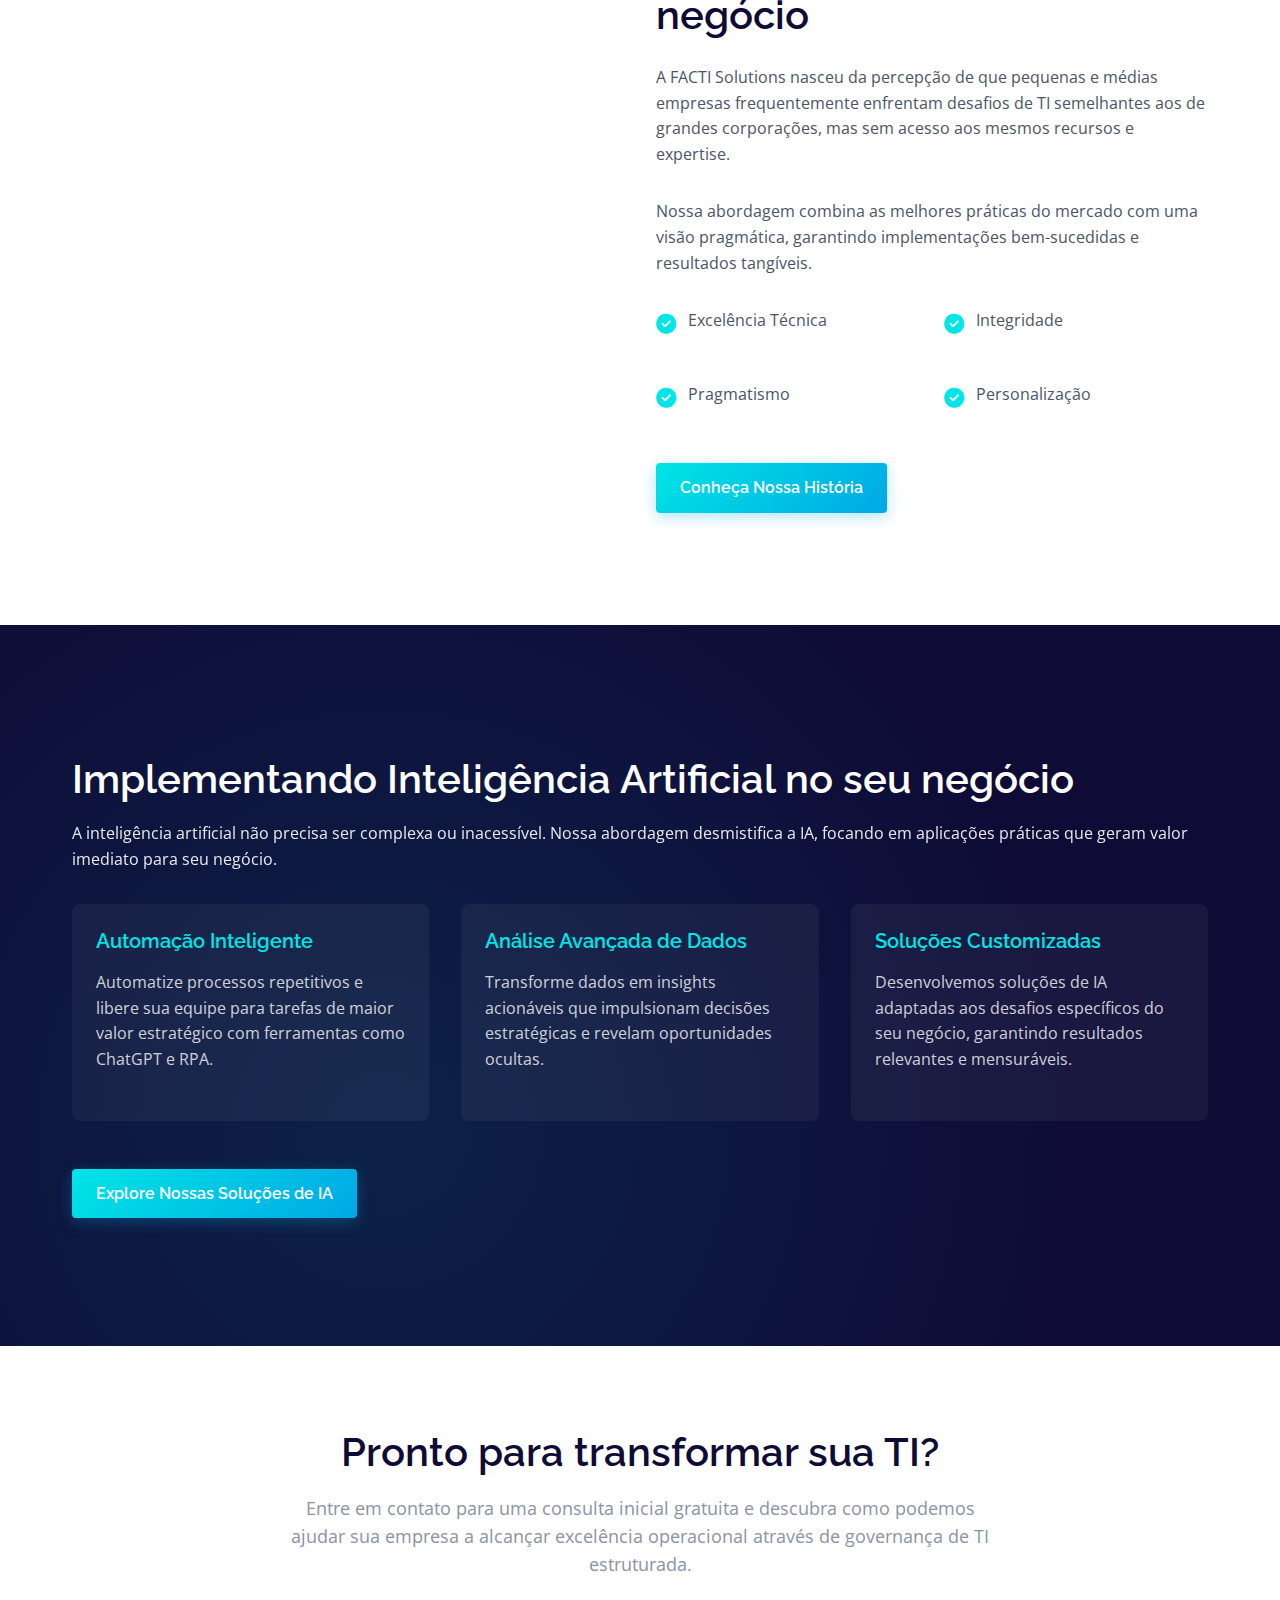
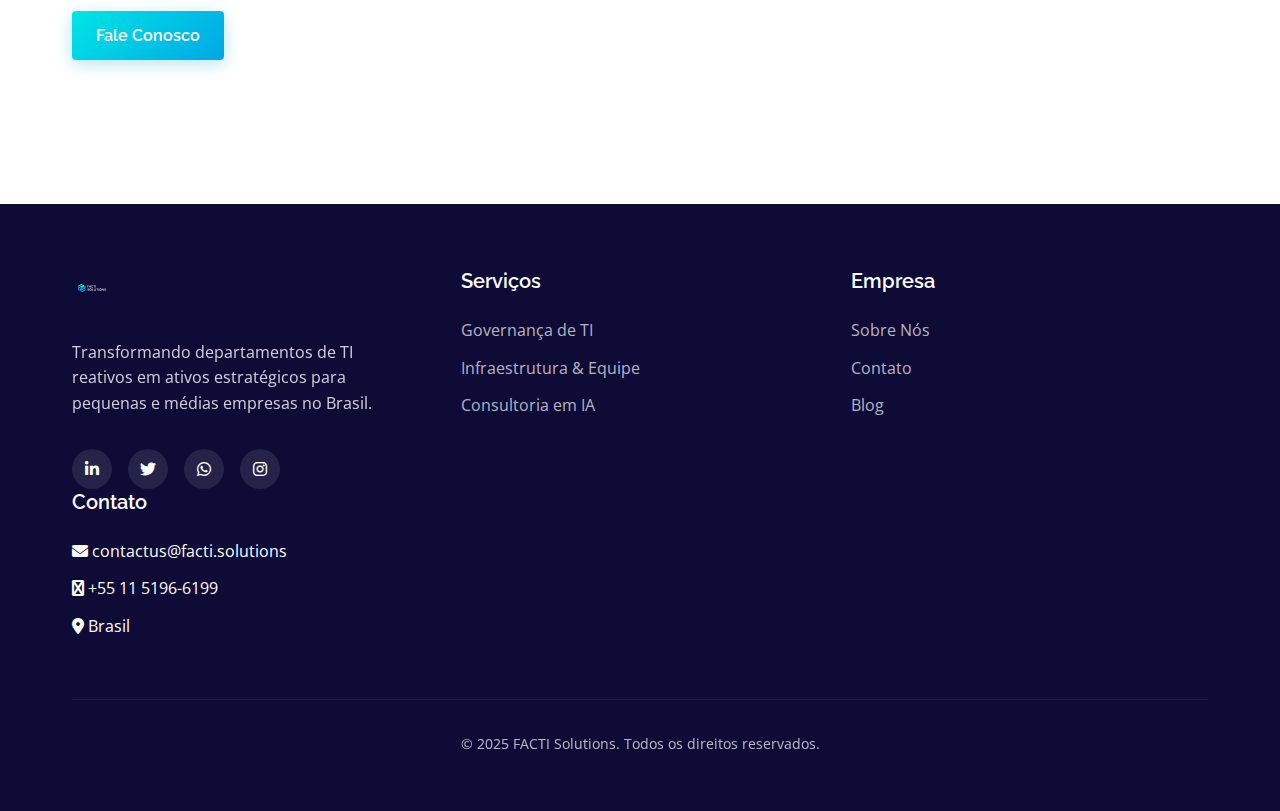
==== commit a96b572f: "Update index.html" ====
--- a/index.html
+++ b/index.html
@@ -223,7 +223,7 @@
                     <div class="social-links">
                         <a href="#" class="social-link"><i class="fab fa-linkedin-in"></i></a>
                         <a href="#" class="social-link"><i class="fab fa-twitter"></i></a>
-                        <a href="#" class="social-link"><i class="fab fa-facebook-f"></i></a>
+                        <a href="https://wa.me/551151966199" class="social-link"><i class="fab fa-whatsapp"></i></a>
                         <a href="https://www.instagram.com/facti.solutions/" class="social-link"><i class="fab fa-instagram"></i></a>
                     </div>
                 </div>
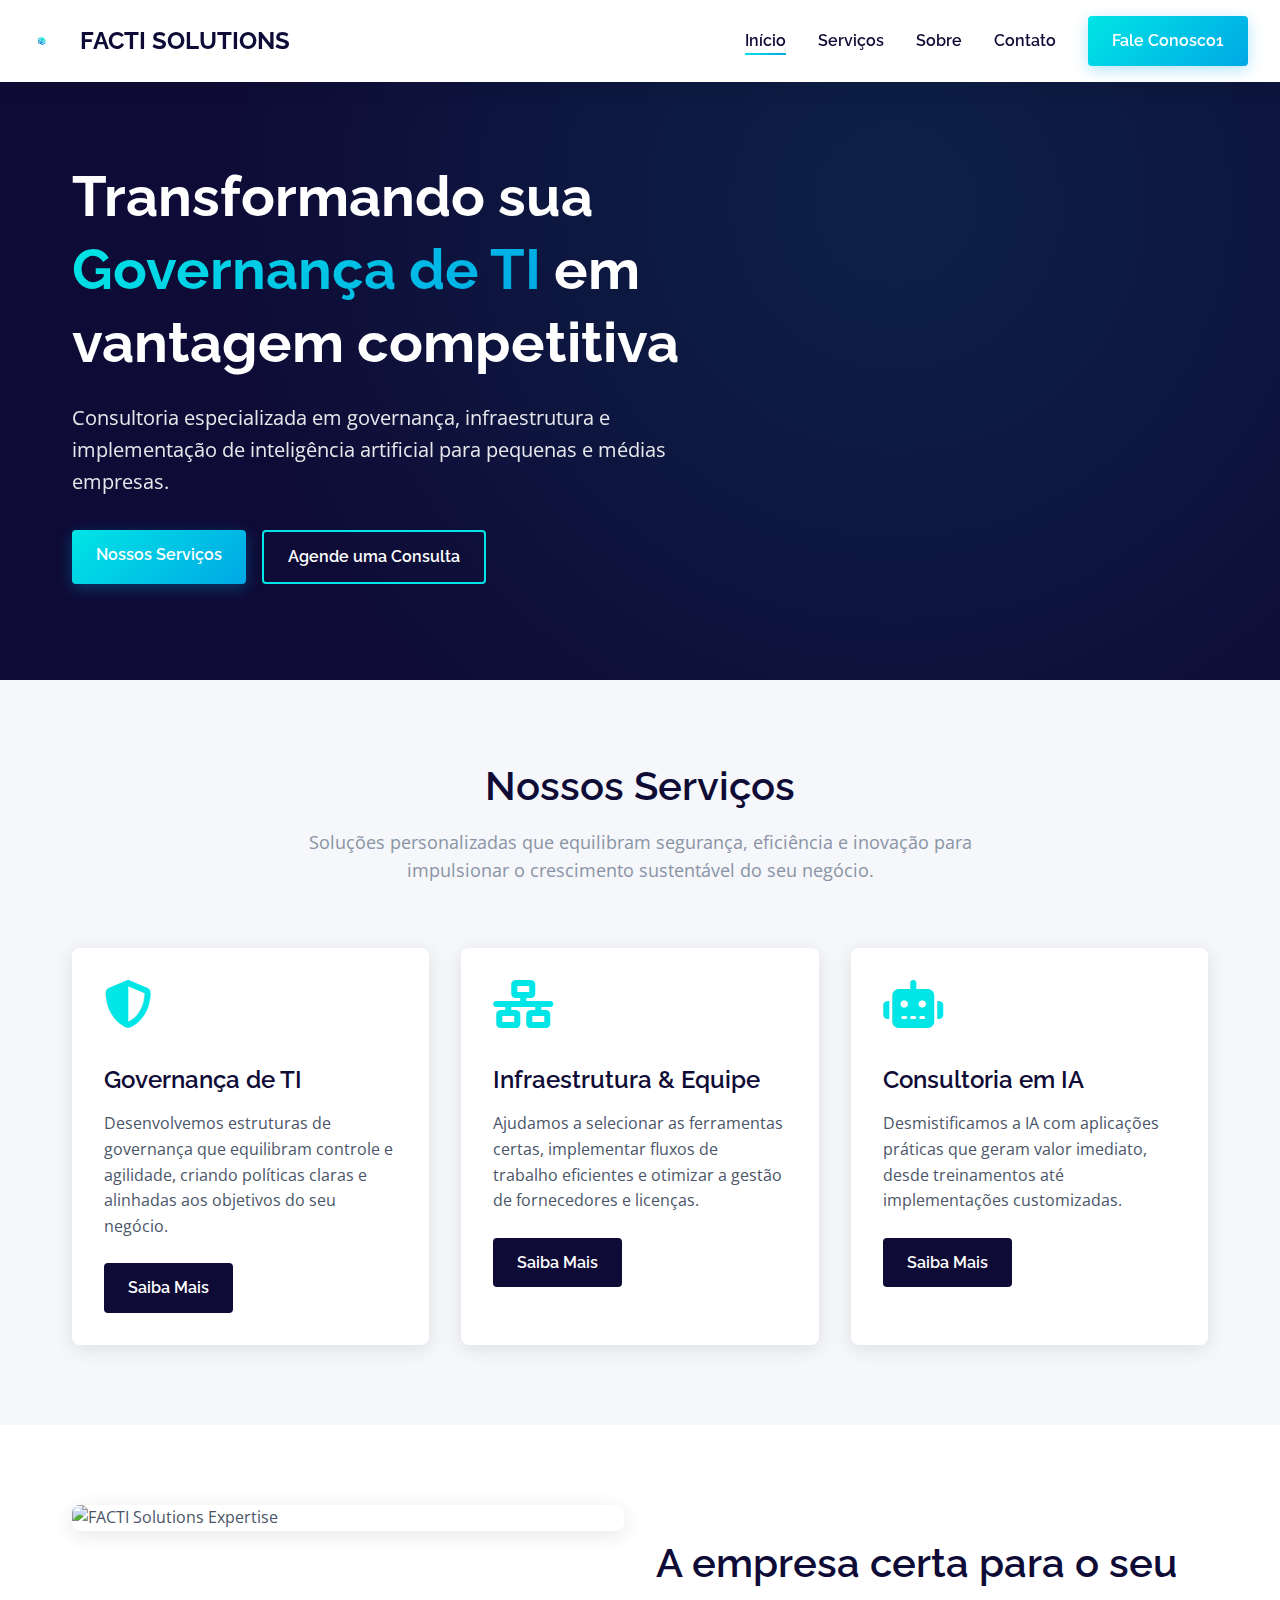
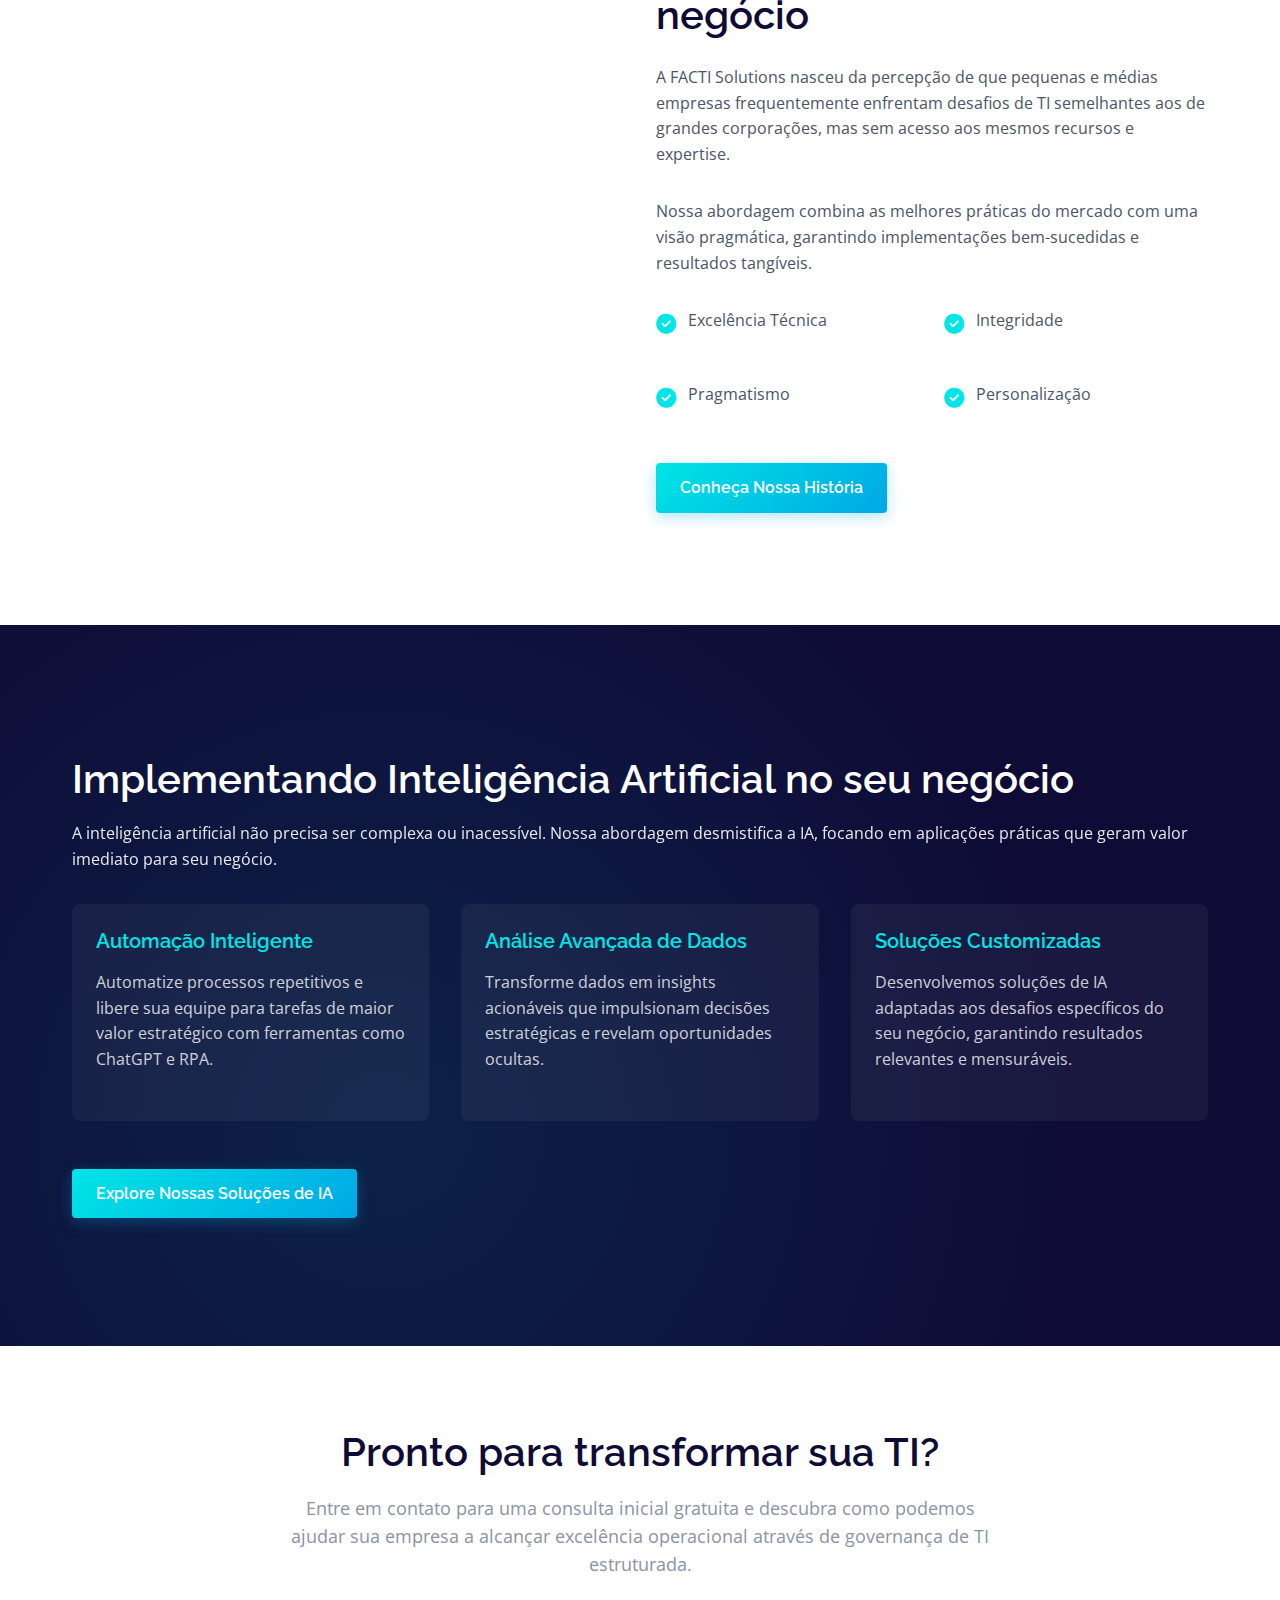
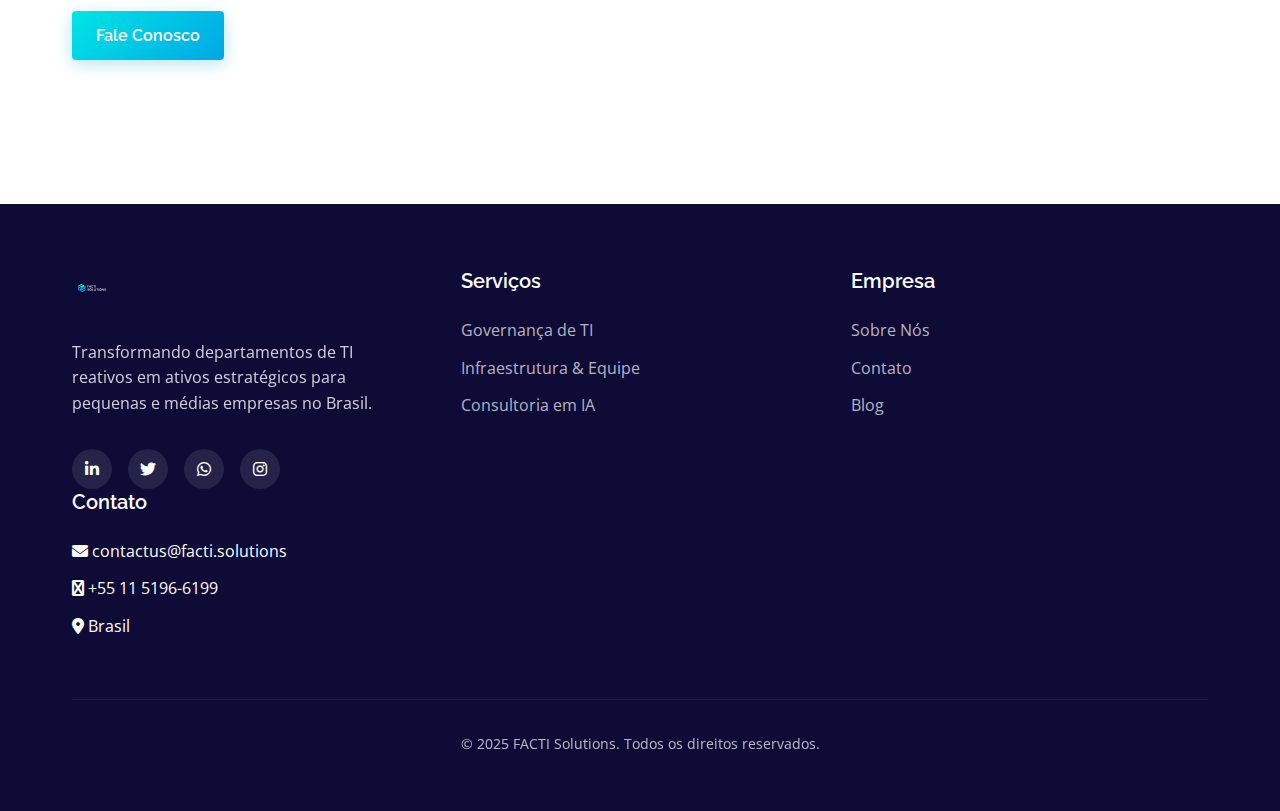
==== commit d0b447b8: "Update index.html" ====
--- a/index.html
+++ b/index.html
@@ -32,7 +32,7 @@
                     <li class="nav-item"><a href="contato.html" class="nav-link">Contato</a></li>
                 </ul>
                 
-                <a href="contato.html" class="btn btn-primary nav-cta">Fale Conosco</a>
+                <a href="contato.html" class="btn btn-primary nav-cta">Fale Conosco1</a>
                 
                 <button class="mobile-nav-toggle">
                     <i class="fas fa-bars"></i>
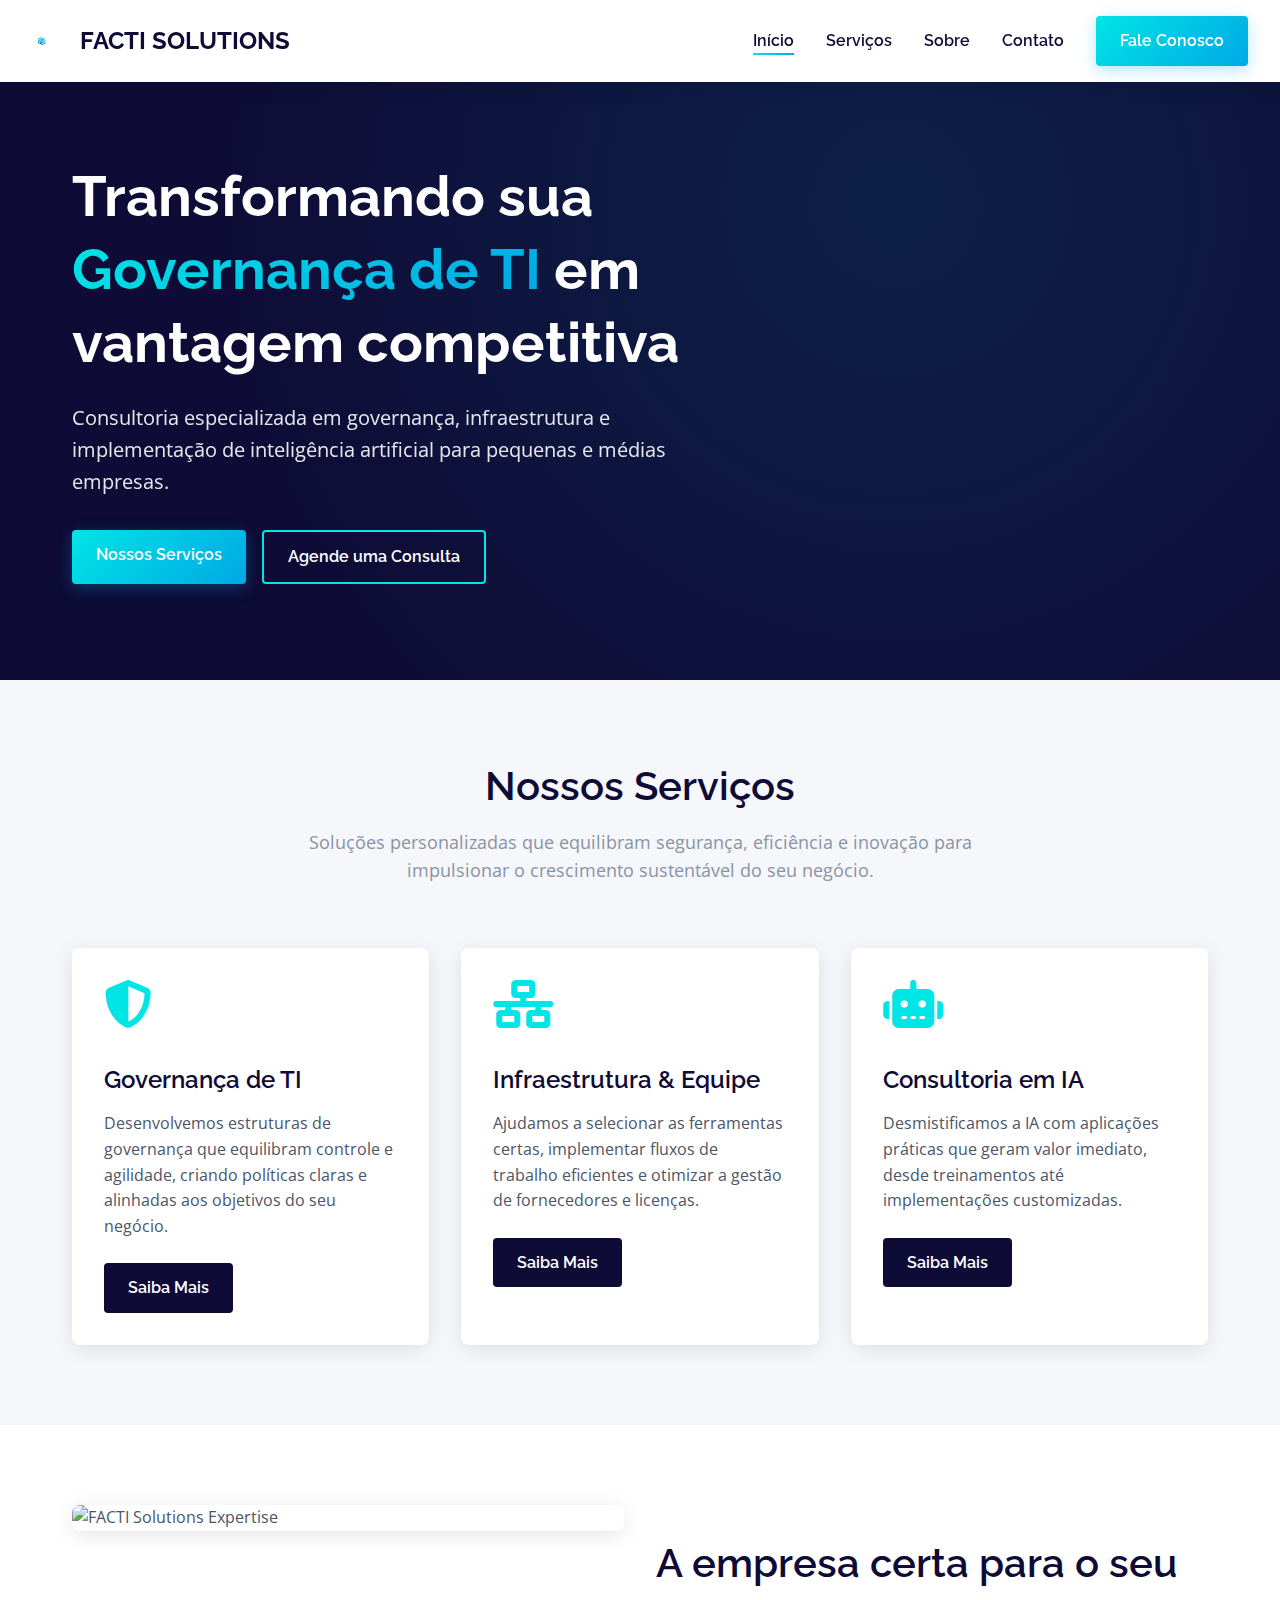
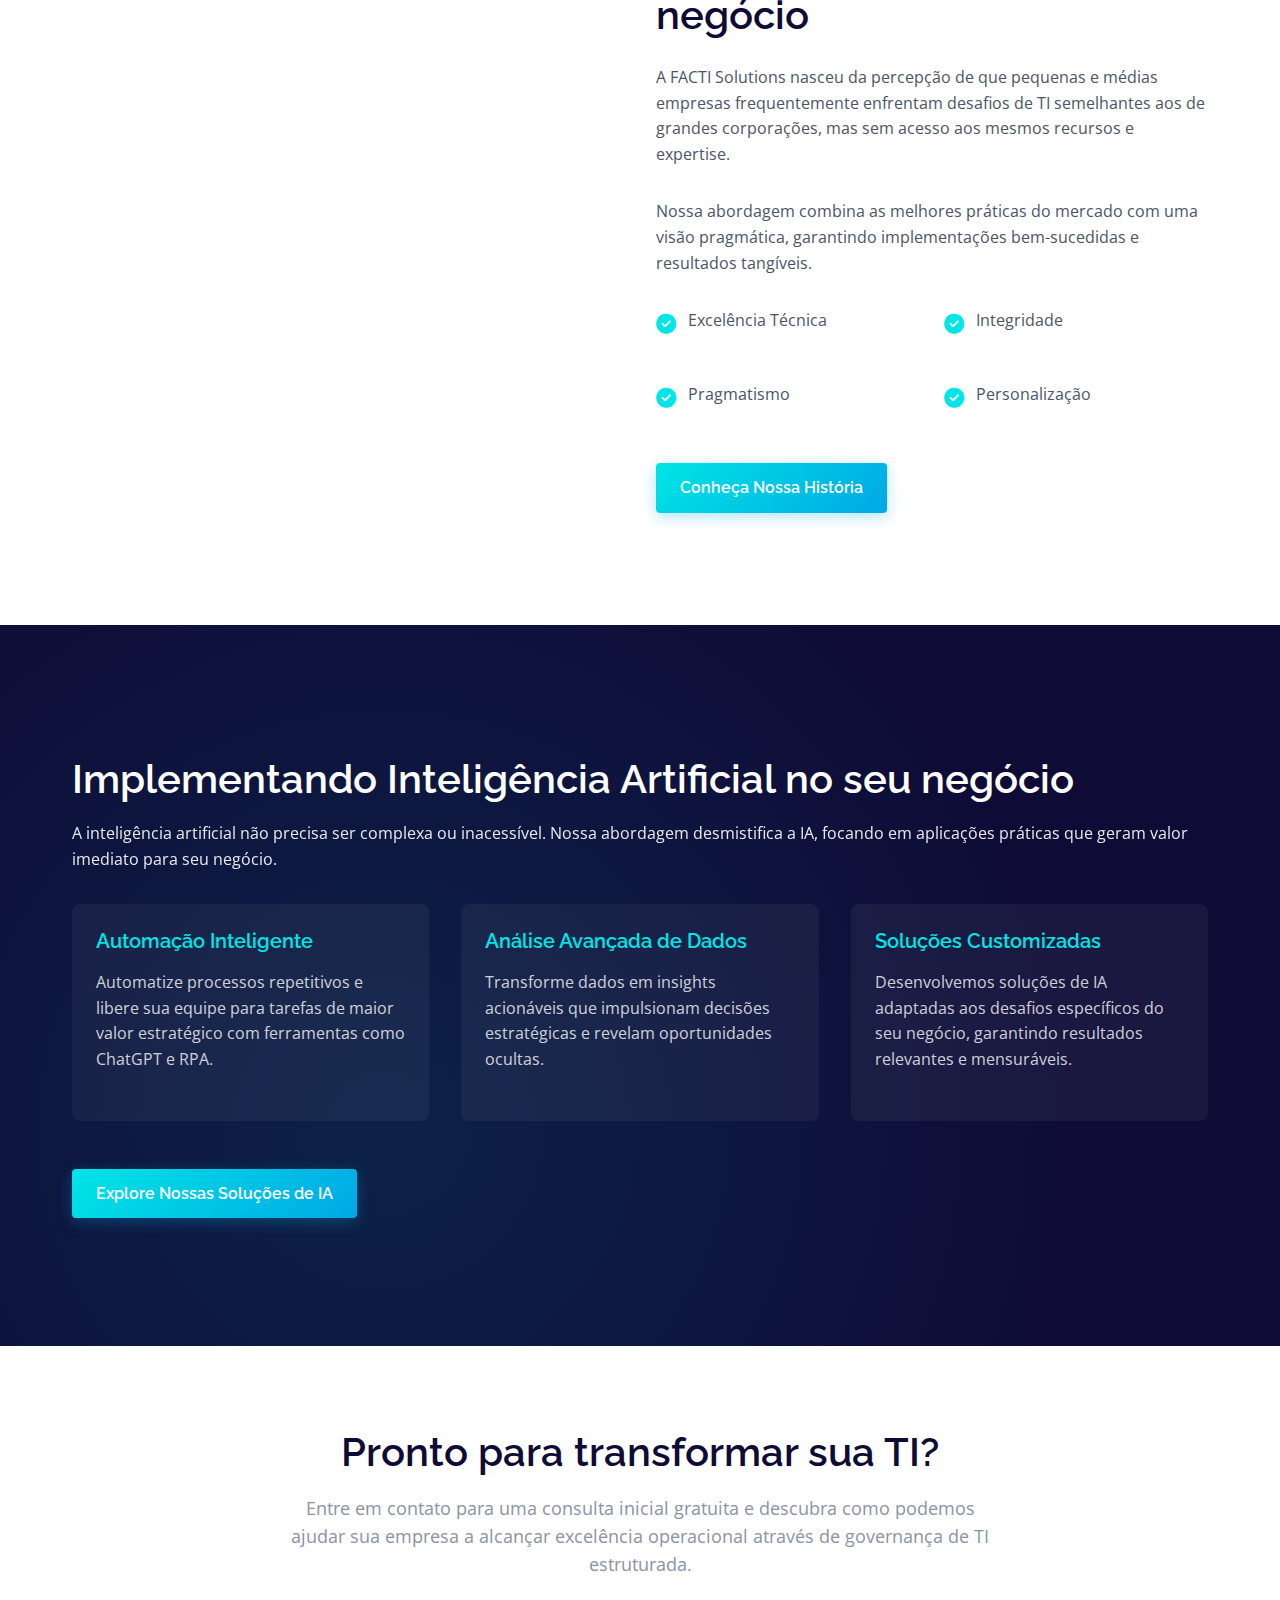
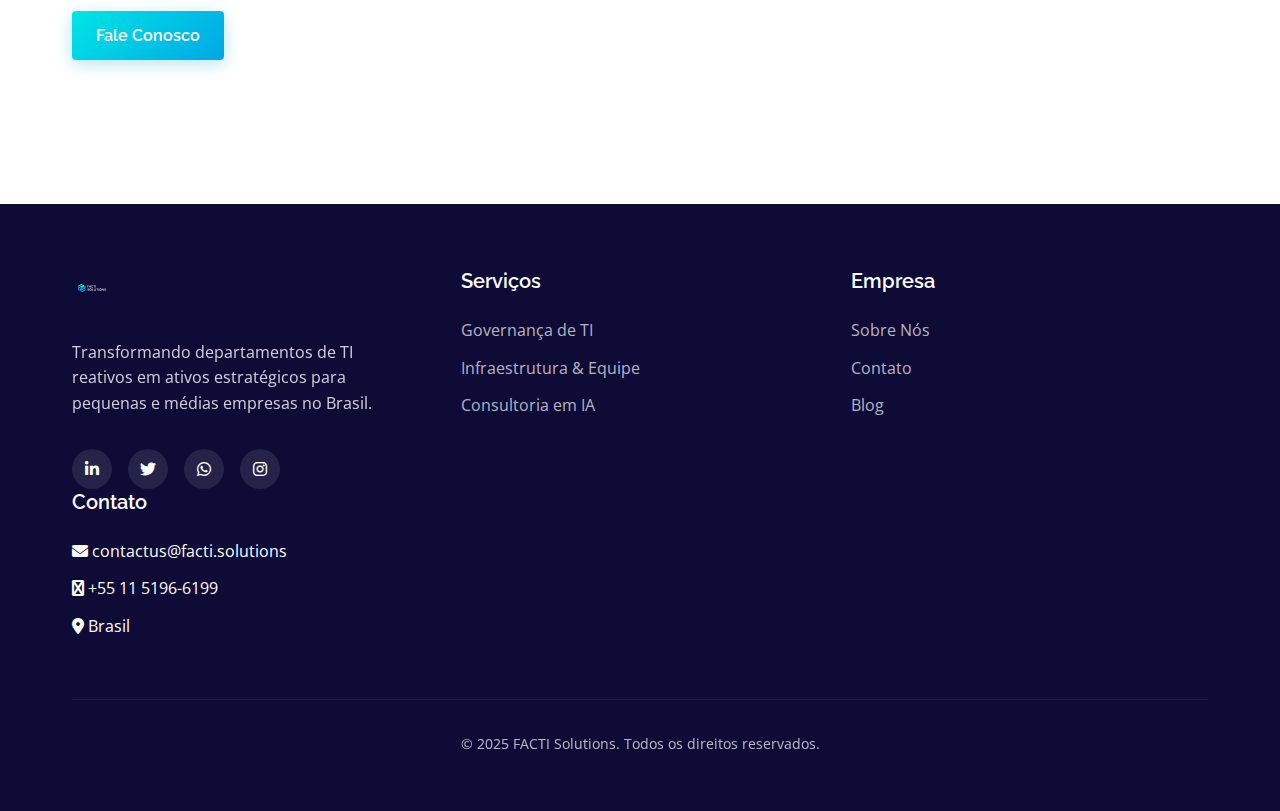
==== commit 8e4bc48e: "Update index.html" ====
--- a/index.html
+++ b/index.html
@@ -32,7 +32,7 @@
                     <li class="nav-item"><a href="contato.html" class="nav-link">Contato</a></li>
                 </ul>
                 
-                <a href="contato.html" class="btn btn-primary nav-cta">Fale Conosco1</a>
+                <a href="contato.html" class="btn btn-primary nav-cta">Fale Conosco</a>
                 
                 <button class="mobile-nav-toggle">
                     <i class="fas fa-bars"></i>
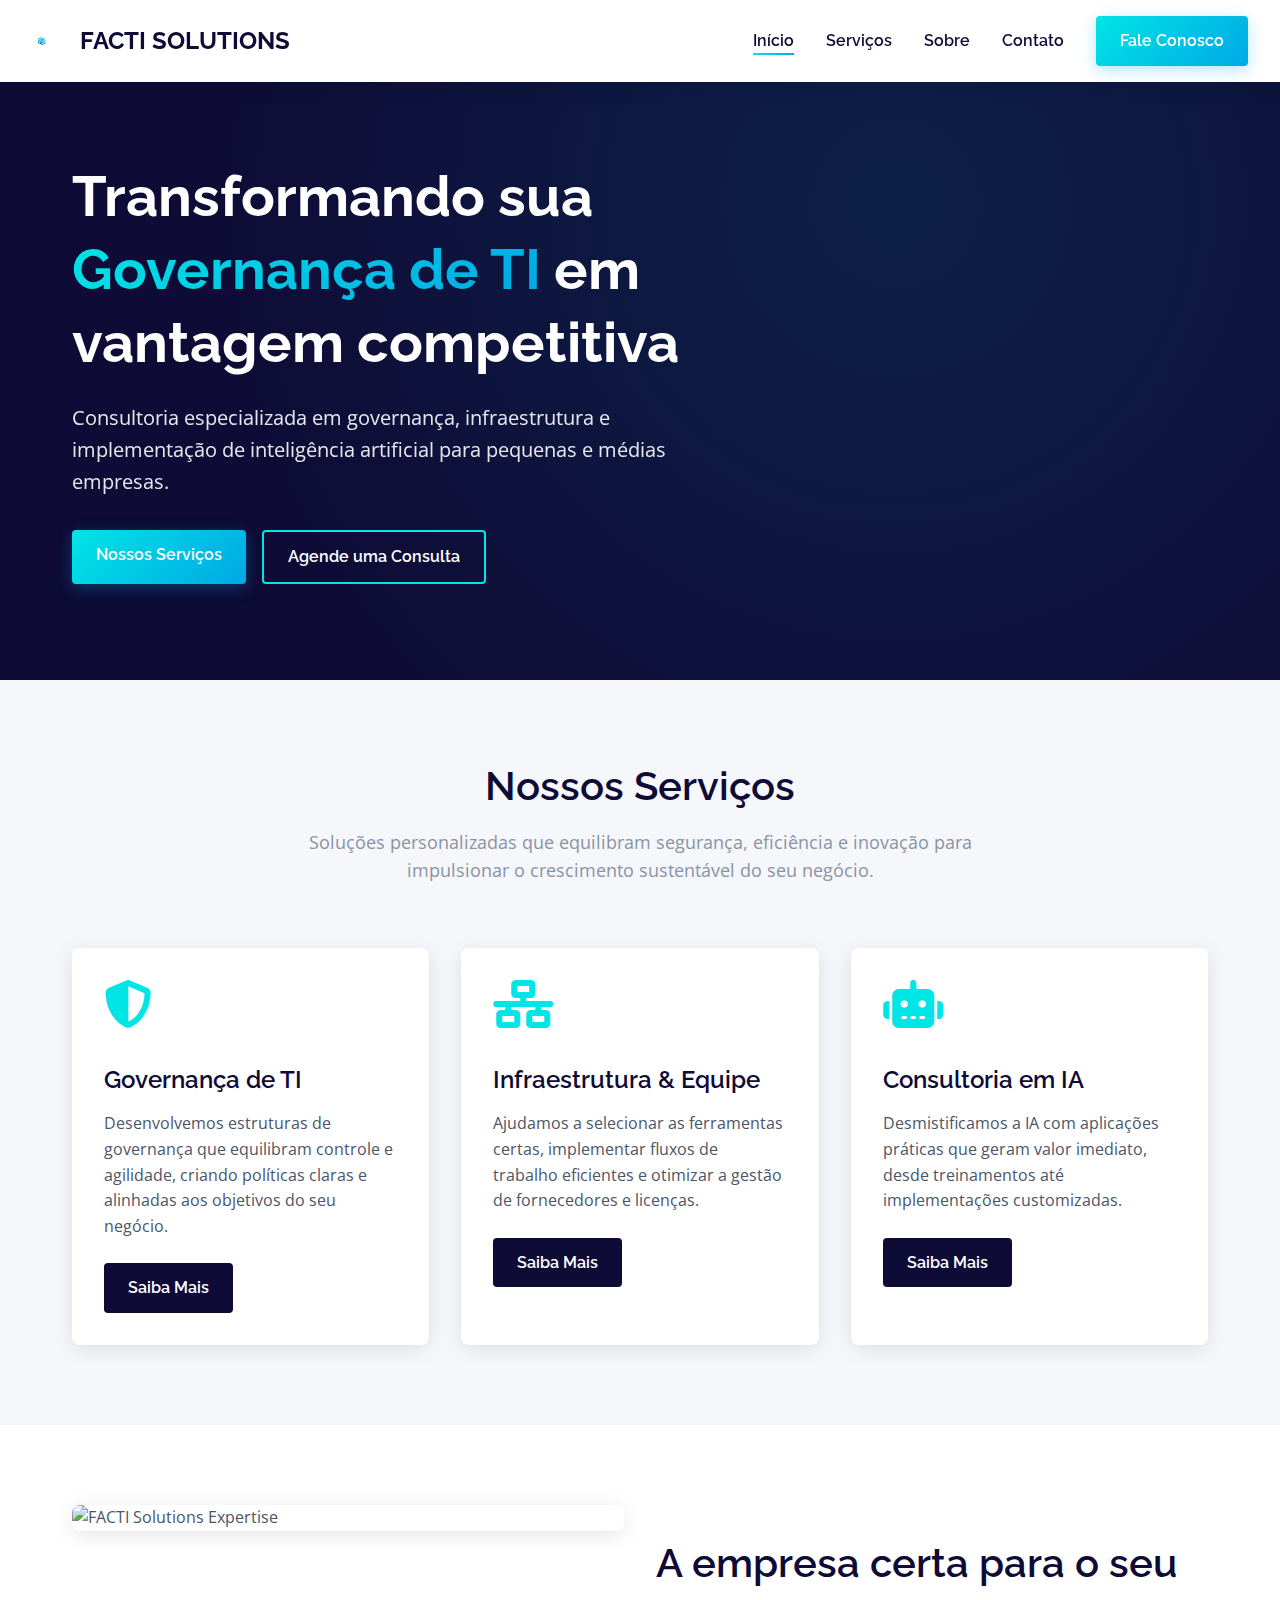
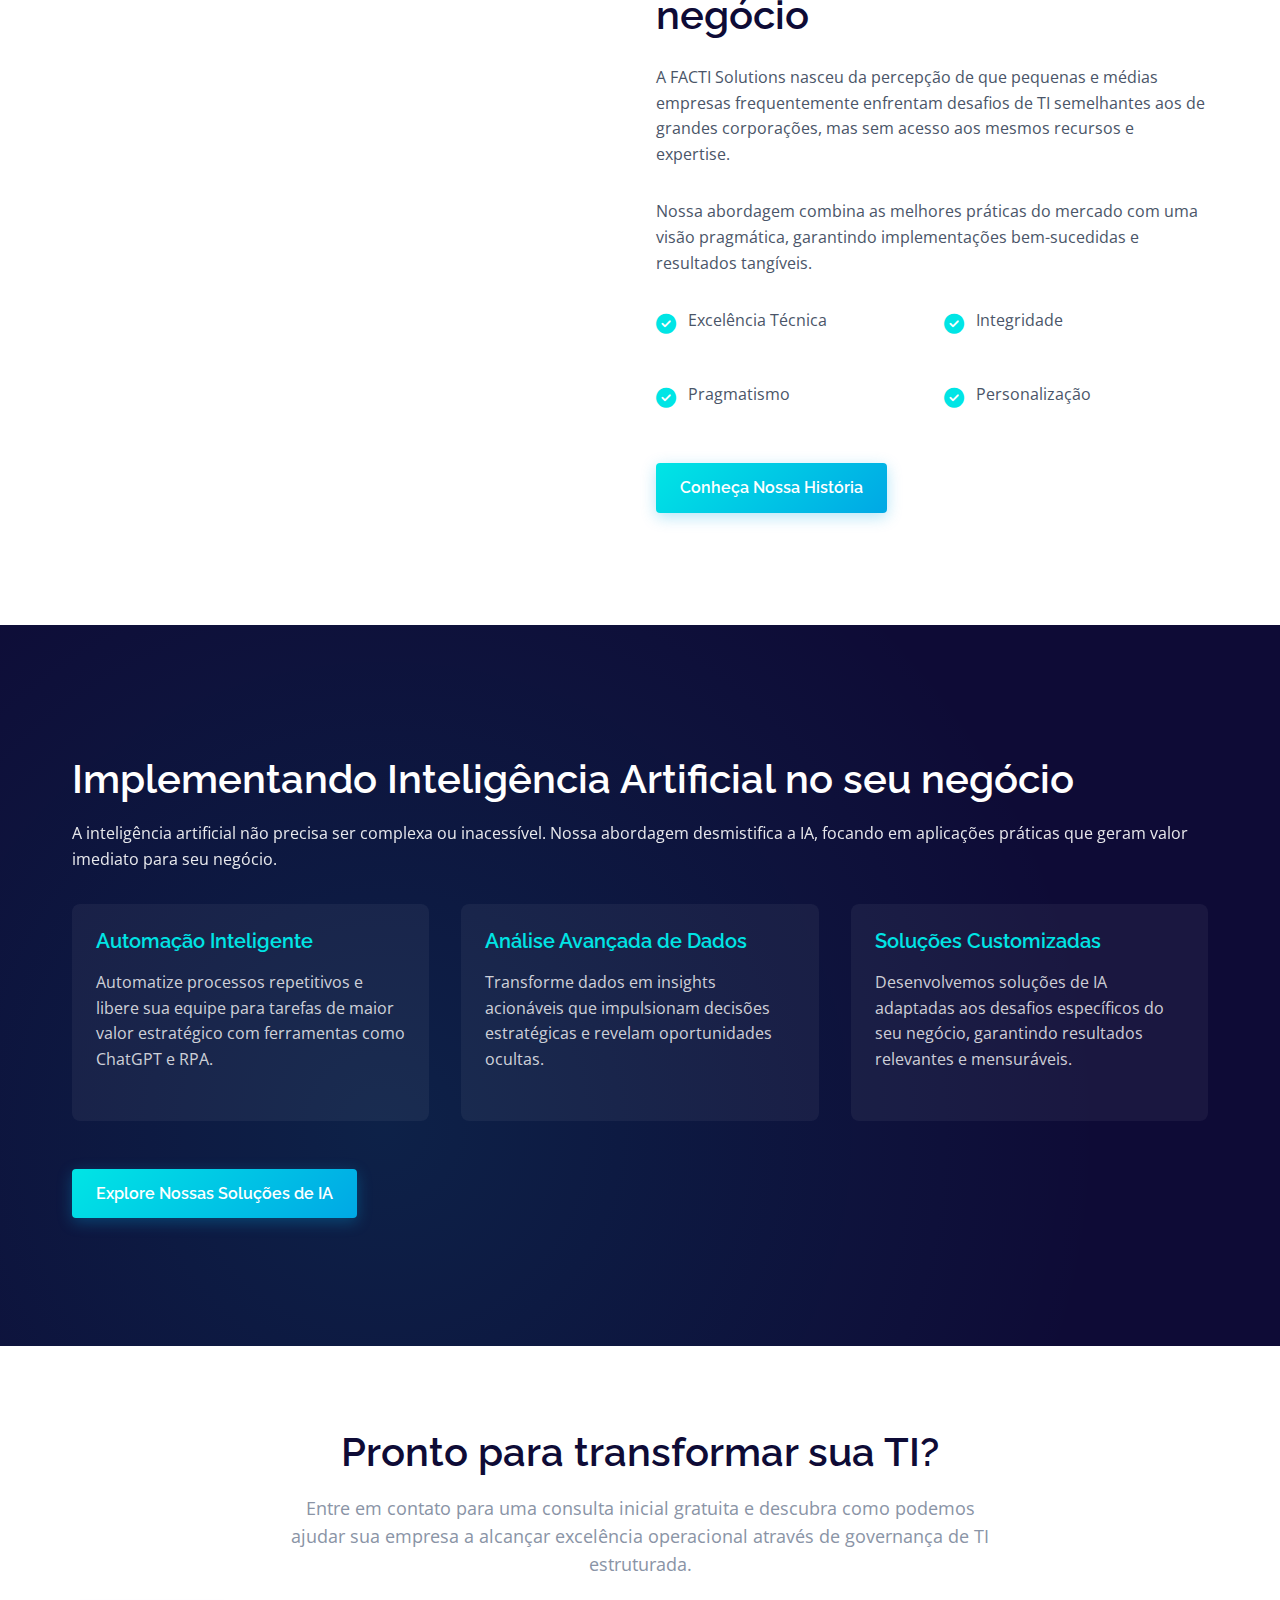
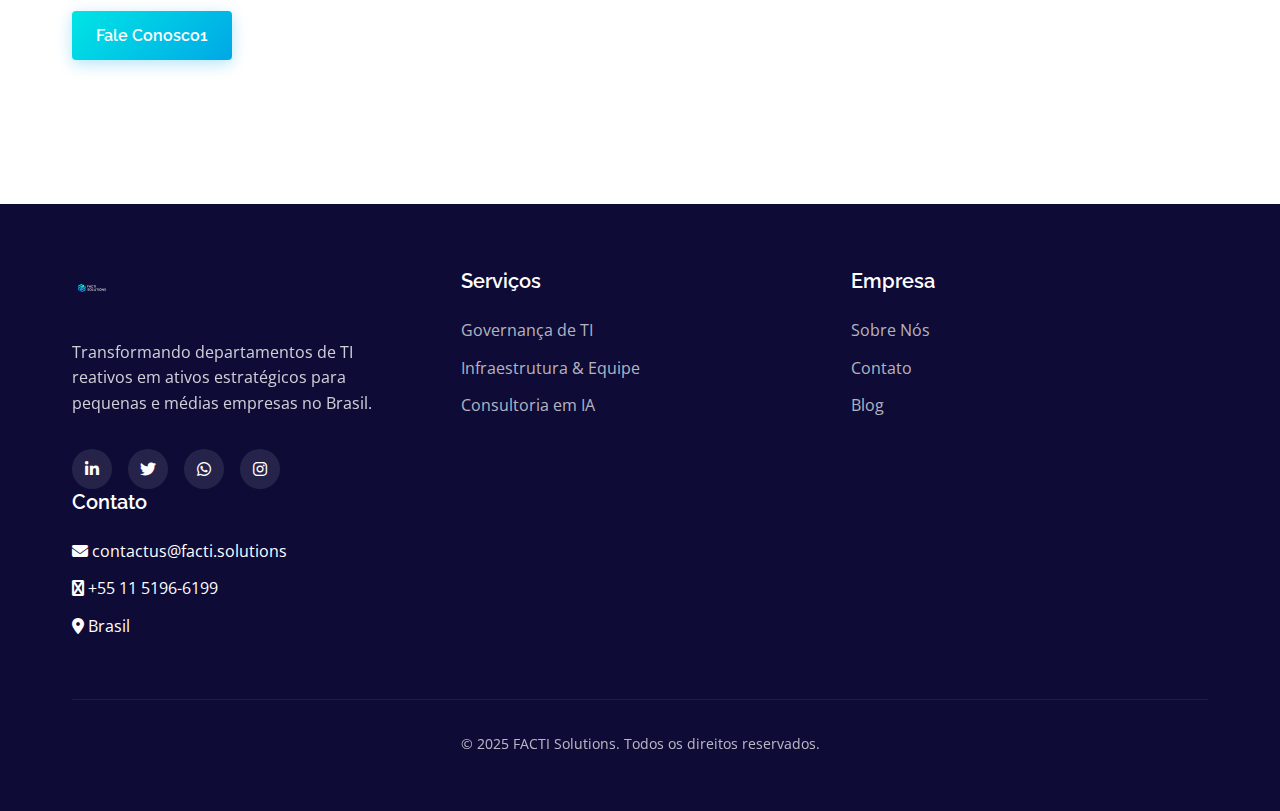
==== commit 2932a024: "Primeiro commit do site2" ====
--- a/index.html
+++ b/index.html
@@ -204,7 +204,7 @@
                 <p class="section-subtitle">Entre em contato para uma consulta inicial gratuita e descubra como podemos ajudar sua empresa a alcançar excelência operacional através de governança de TI estruturada.</p>
                 
                 <div class="hero-cta" style="margin-top: 2rem;">
-                    <a href="contato.html" class="btn btn-primary">Fale Conosco</a>
+                    <a href="contato.html" class="btn btn-primary">Fale Conosco1</a>
                 </div>
             </div>
         </div>
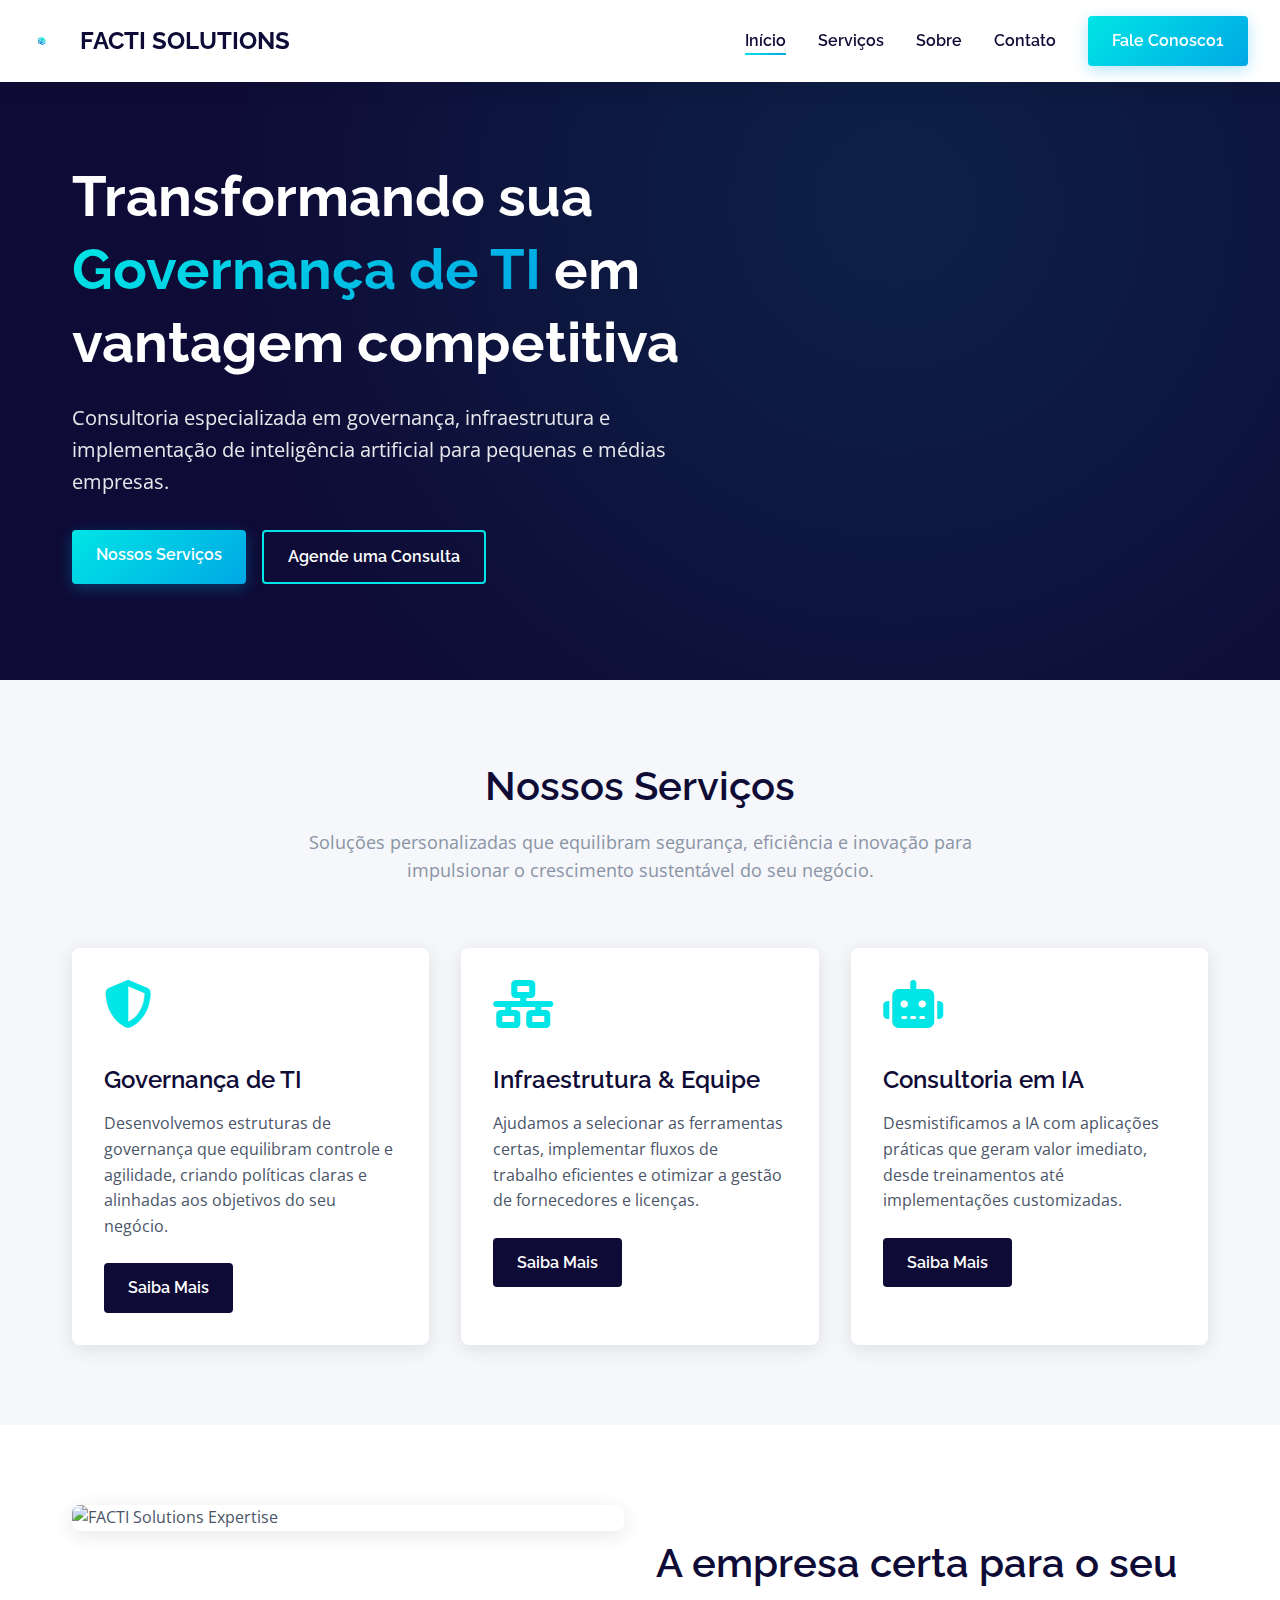
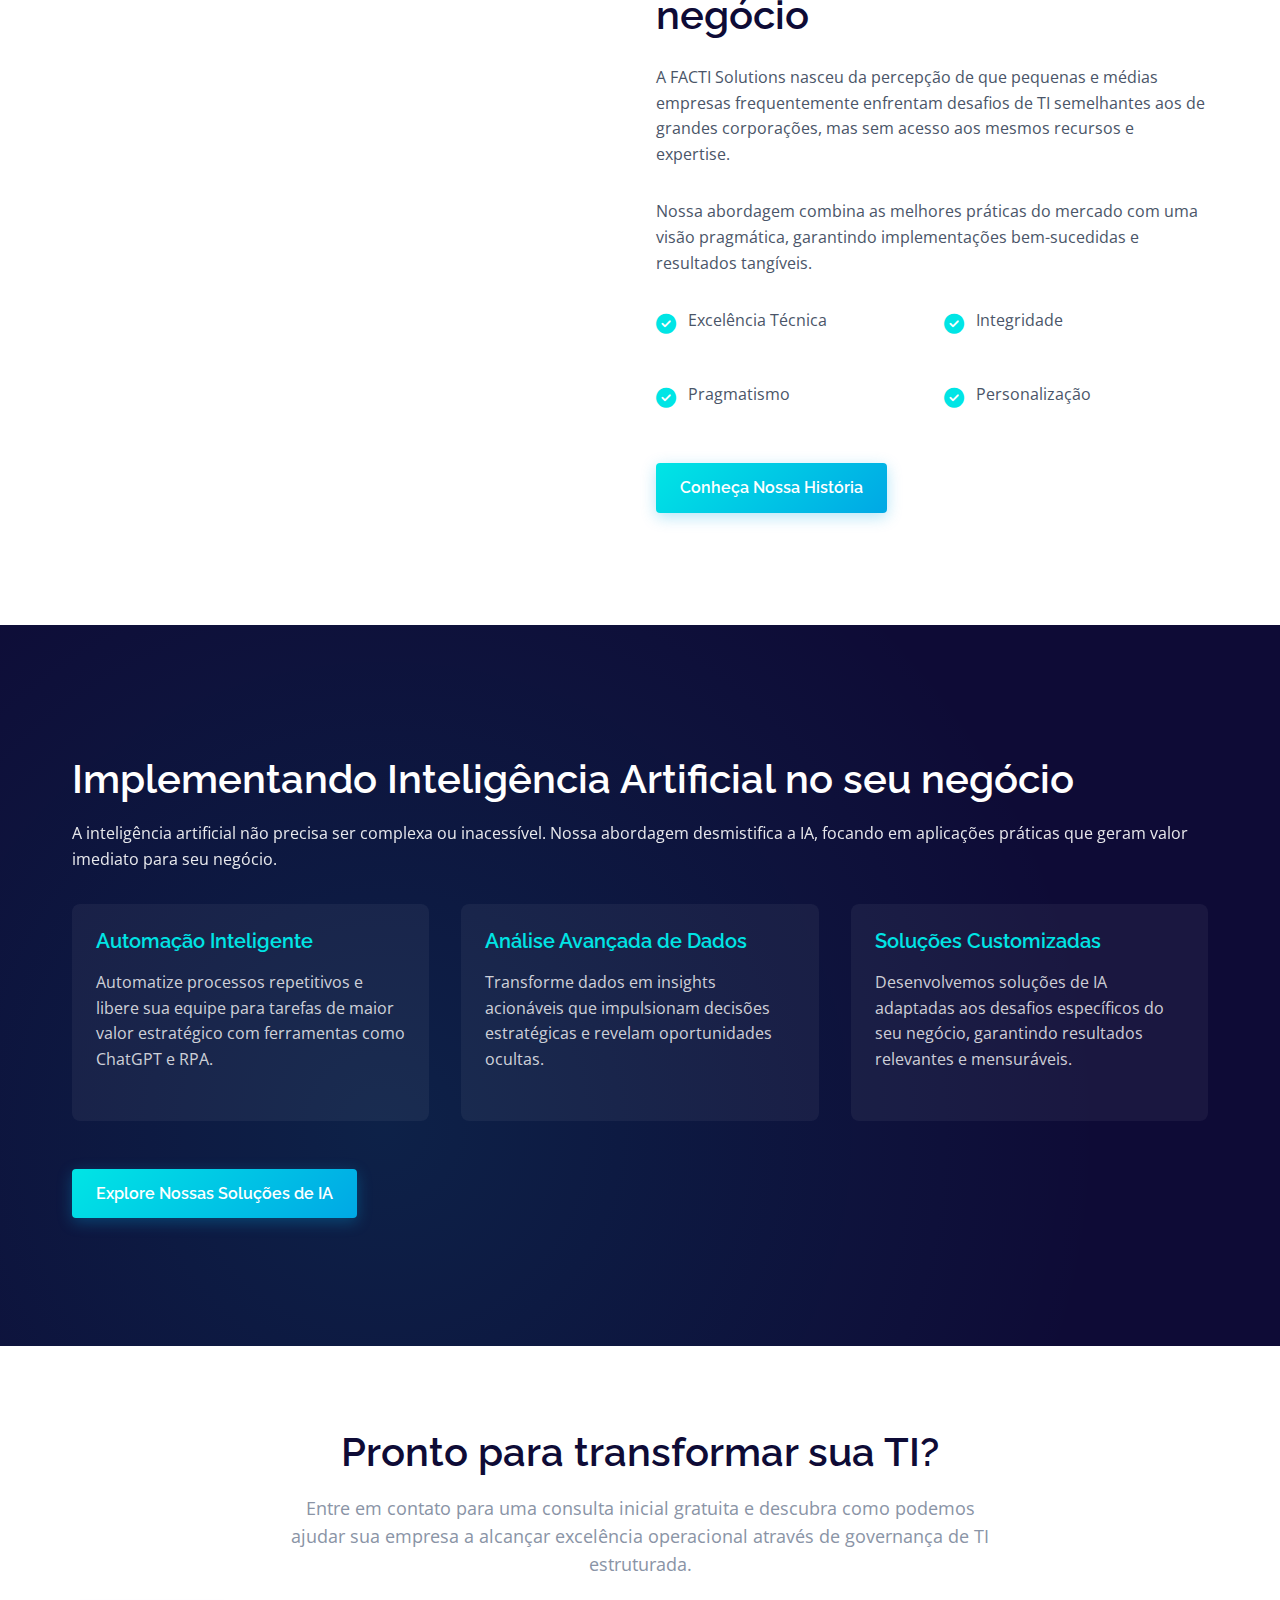
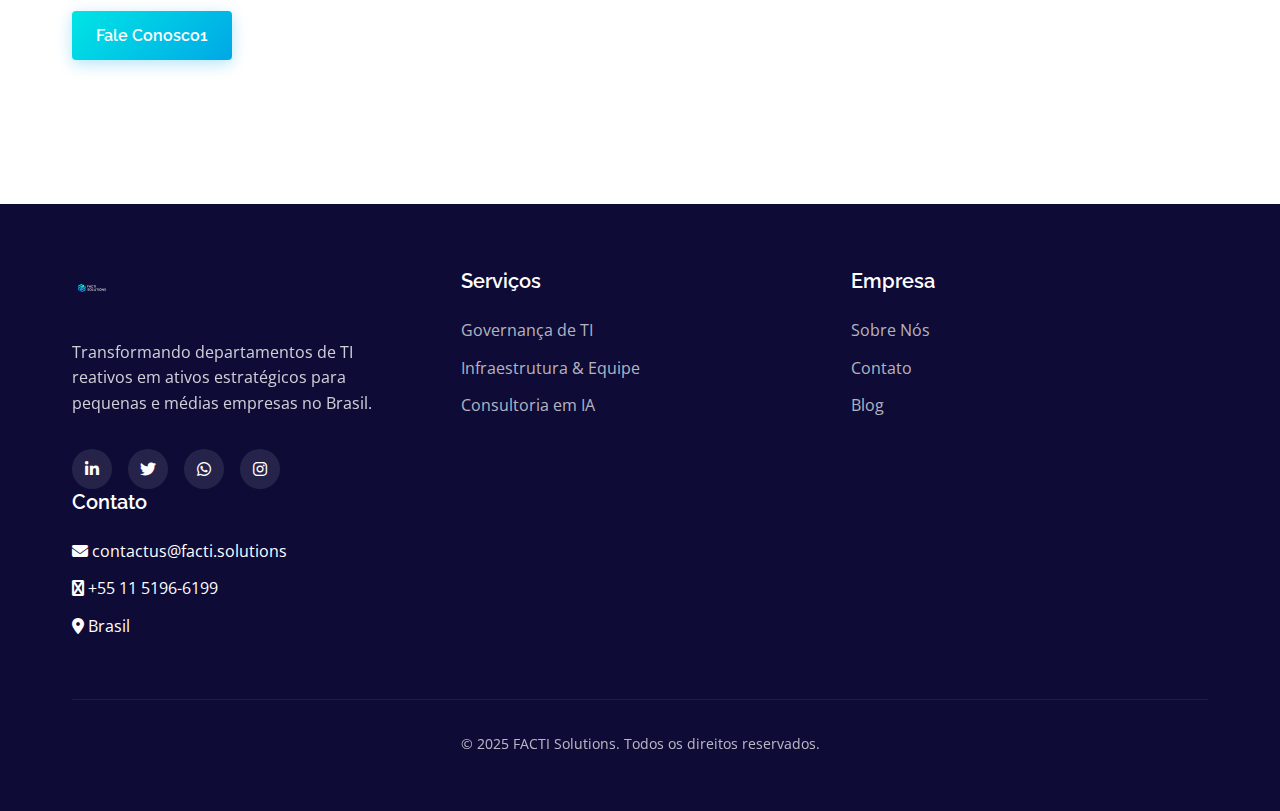
==== commit 26c2298a: "Primeiro commit do site3" ====
--- a/index.html
+++ b/index.html
@@ -32,7 +32,7 @@
                     <li class="nav-item"><a href="contato.html" class="nav-link">Contato</a></li>
                 </ul>
                 
-                <a href="contato.html" class="btn btn-primary nav-cta">Fale Conosco</a>
+                <a href="contato.html" class="btn btn-primary nav-cta">Fale Conosco1</a>
                 
                 <button class="mobile-nav-toggle">
                     <i class="fas fa-bars"></i>
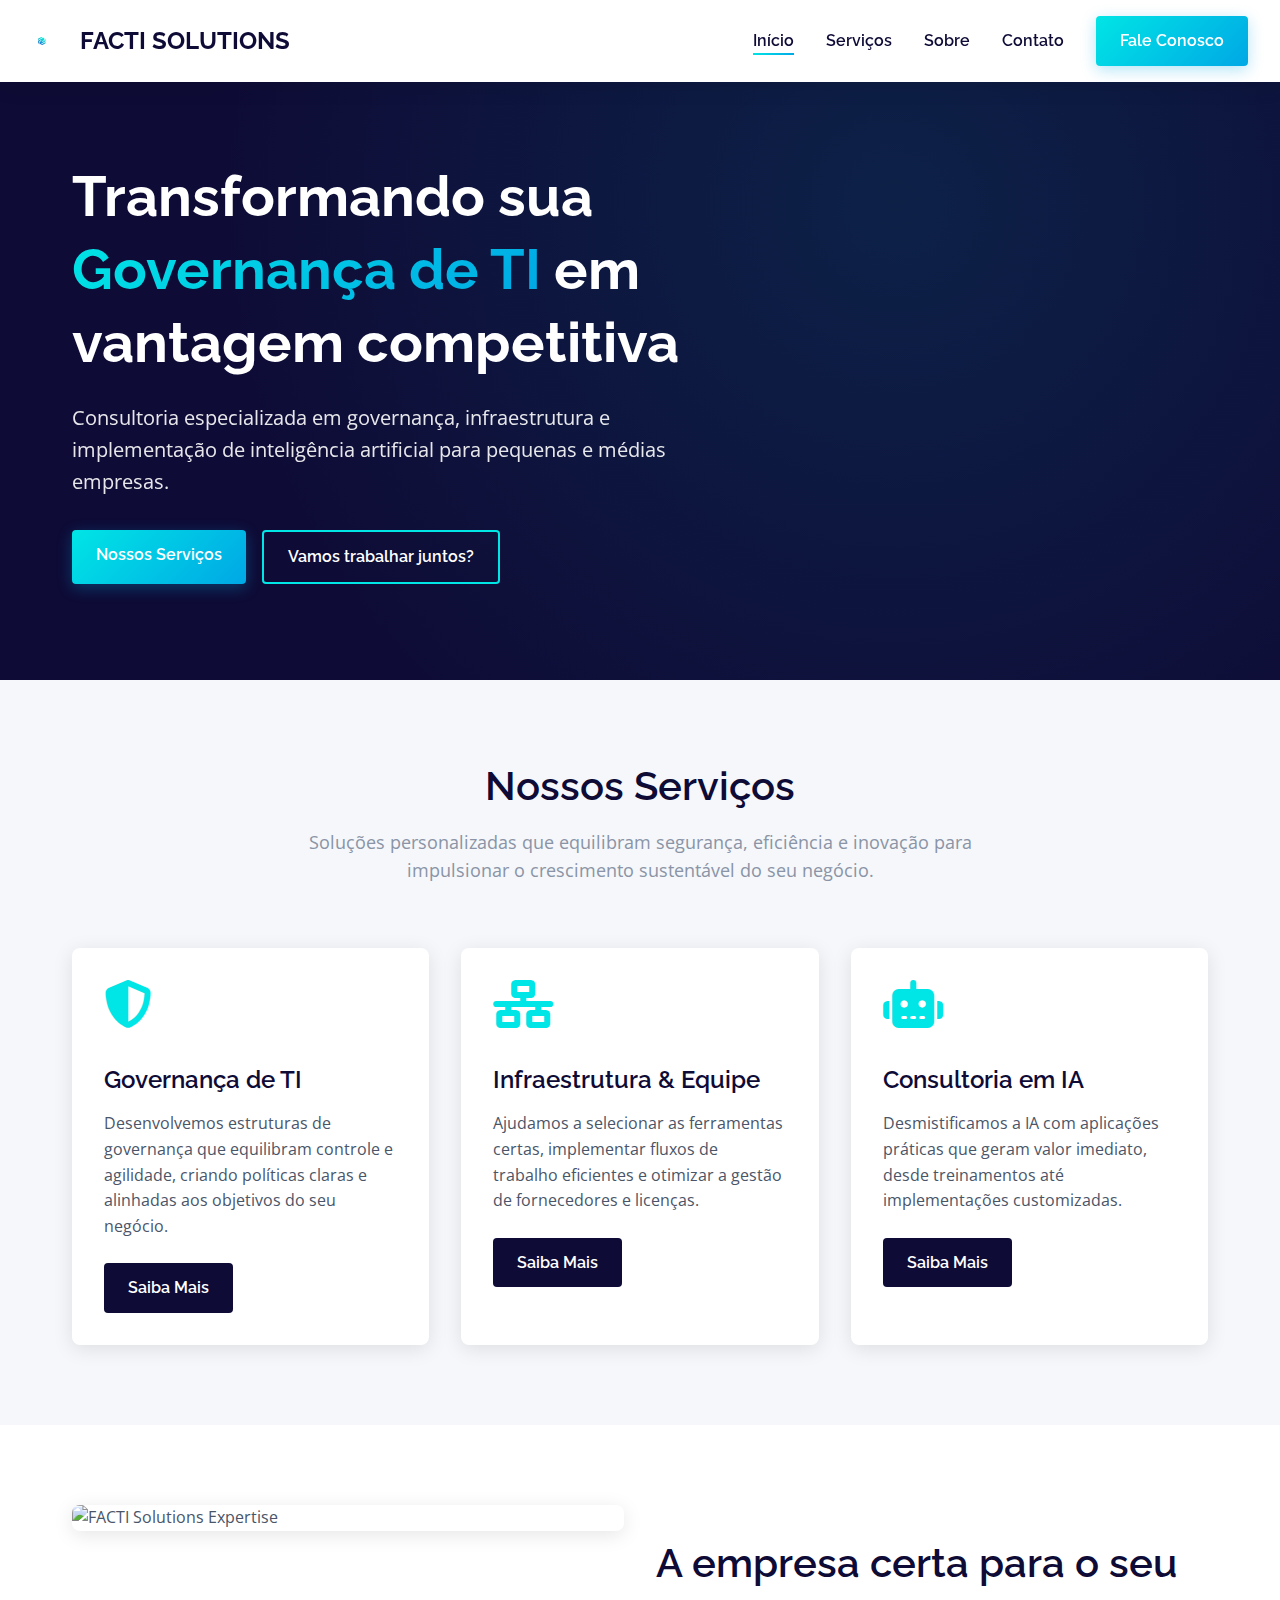
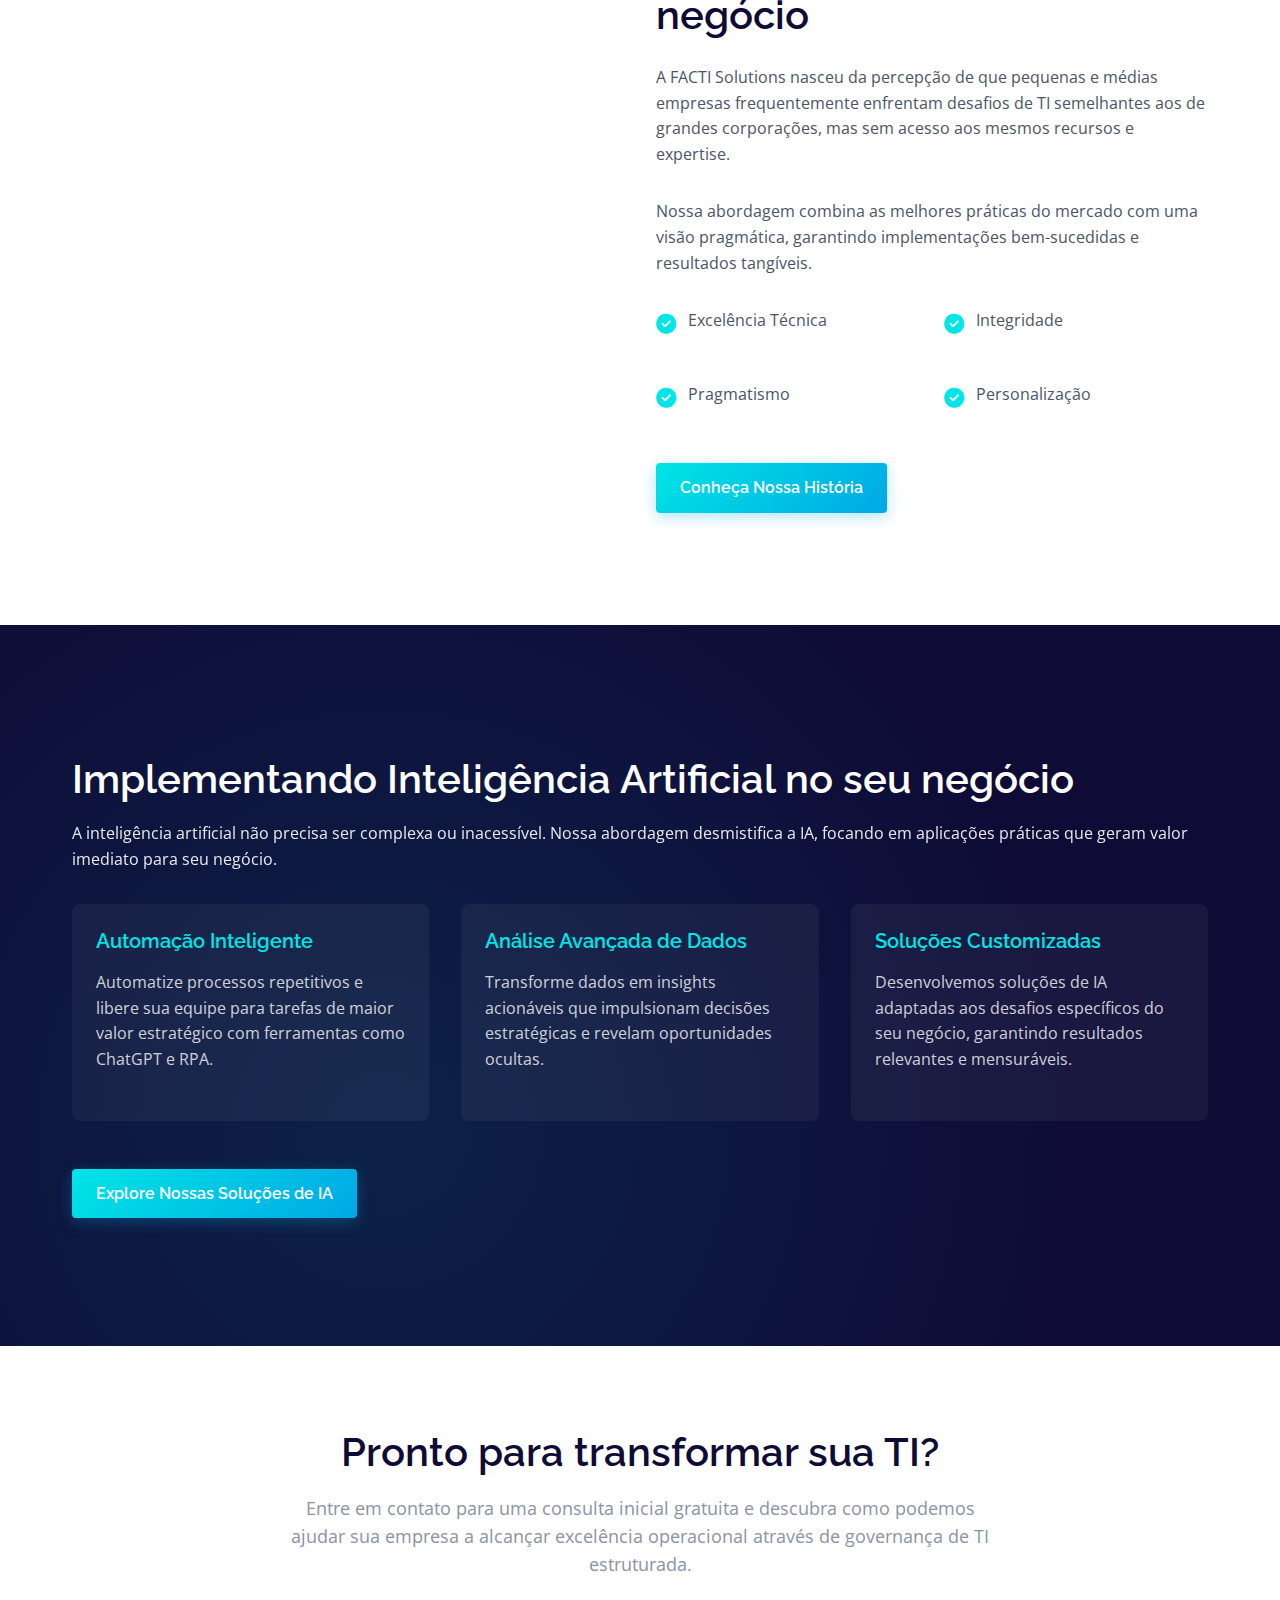
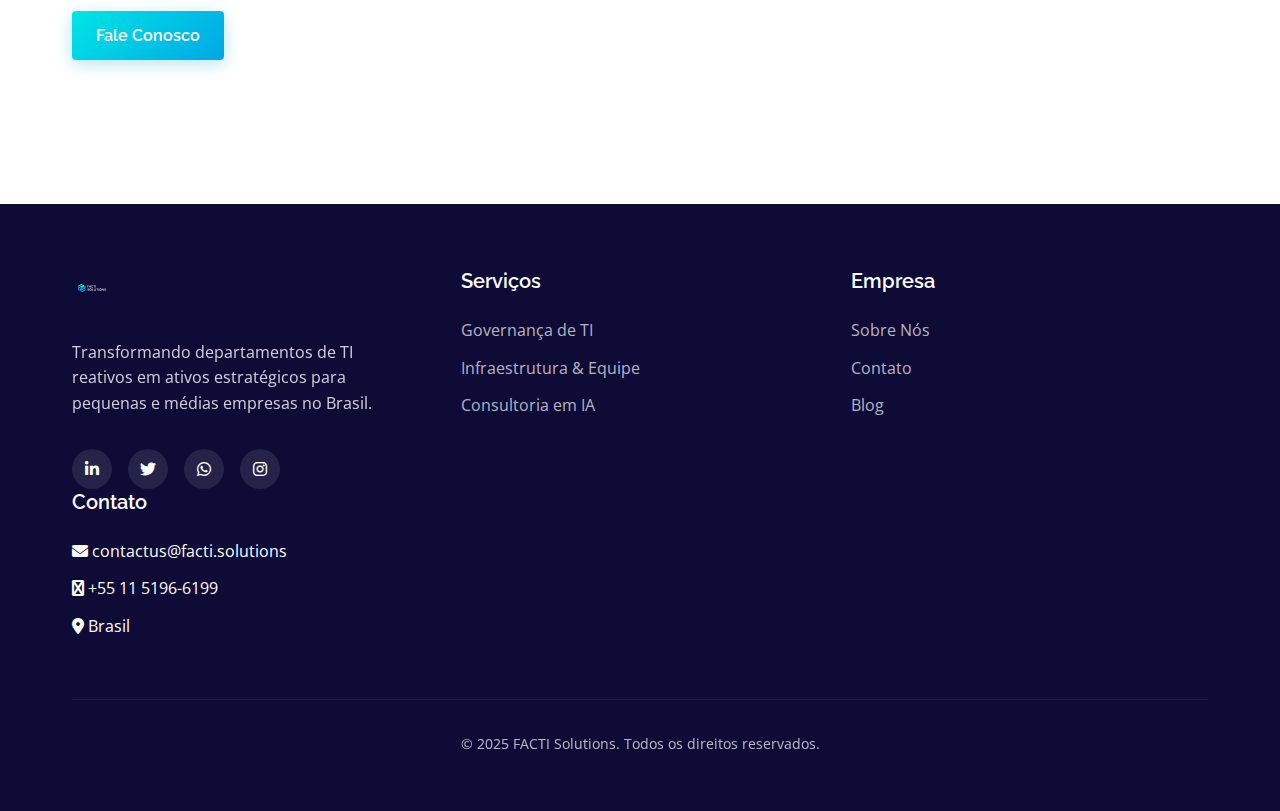
==== commit fb5d0c8d: "Primeiro commit do site4" ====
--- a/index.html
+++ b/index.html
@@ -32,7 +32,7 @@
                     <li class="nav-item"><a href="contato.html" class="nav-link">Contato</a></li>
                 </ul>
                 
-                <a href="contato.html" class="btn btn-primary nav-cta">Fale Conosco1</a>
+                <a href="contato.html" class="btn btn-primary nav-cta">Fale Conosco</a>
                 
                 <button class="mobile-nav-toggle">
                     <i class="fas fa-bars"></i>
@@ -49,7 +49,7 @@
                 <p class="hero-subtitle">Consultoria especializada em governança, infraestrutura e implementação de inteligência artificial para pequenas e médias empresas.</p>
                 <div class="hero-cta">
                     <a href="servicos.html" class="btn btn-primary">Nossos Serviços</a>
-                    <a href="contato.html" class="btn btn-secondary">Agende uma Consulta</a>
+                    <a href="contato.html" class="btn btn-secondary">Vamos trabalhar juntos?</a>
                 </div>
             </div>
             
@@ -204,7 +204,7 @@
                 <p class="section-subtitle">Entre em contato para uma consulta inicial gratuita e descubra como podemos ajudar sua empresa a alcançar excelência operacional através de governança de TI estruturada.</p>
                 
                 <div class="hero-cta" style="margin-top: 2rem;">
-                    <a href="contato.html" class="btn btn-primary">Fale Conosco1</a>
+                    <a href="contato.html" class="btn btn-primary">Fale Conosco</a>
                 </div>
             </div>
         </div>
@@ -221,7 +221,7 @@
                     <p class="footer-text">Transformando departamentos de TI reativos em ativos estratégicos para pequenas e médias empresas no Brasil.</p>
                     
                     <div class="social-links">
-                        <a href="#" class="social-link"><i class="fab fa-linkedin-in"></i></a>
+                        <a href="http://linkedin.com/company/facti-solutions" class="social-link"><i class="fab fa-linkedin-in"></i></a>
                         <a href="#" class="social-link"><i class="fab fa-twitter"></i></a>
                         <a href="https://wa.me/551151966199" class="social-link"><i class="fab fa-whatsapp"></i></a>
                         <a href="https://www.instagram.com/facti.solutions/" class="social-link"><i class="fab fa-instagram"></i></a>
